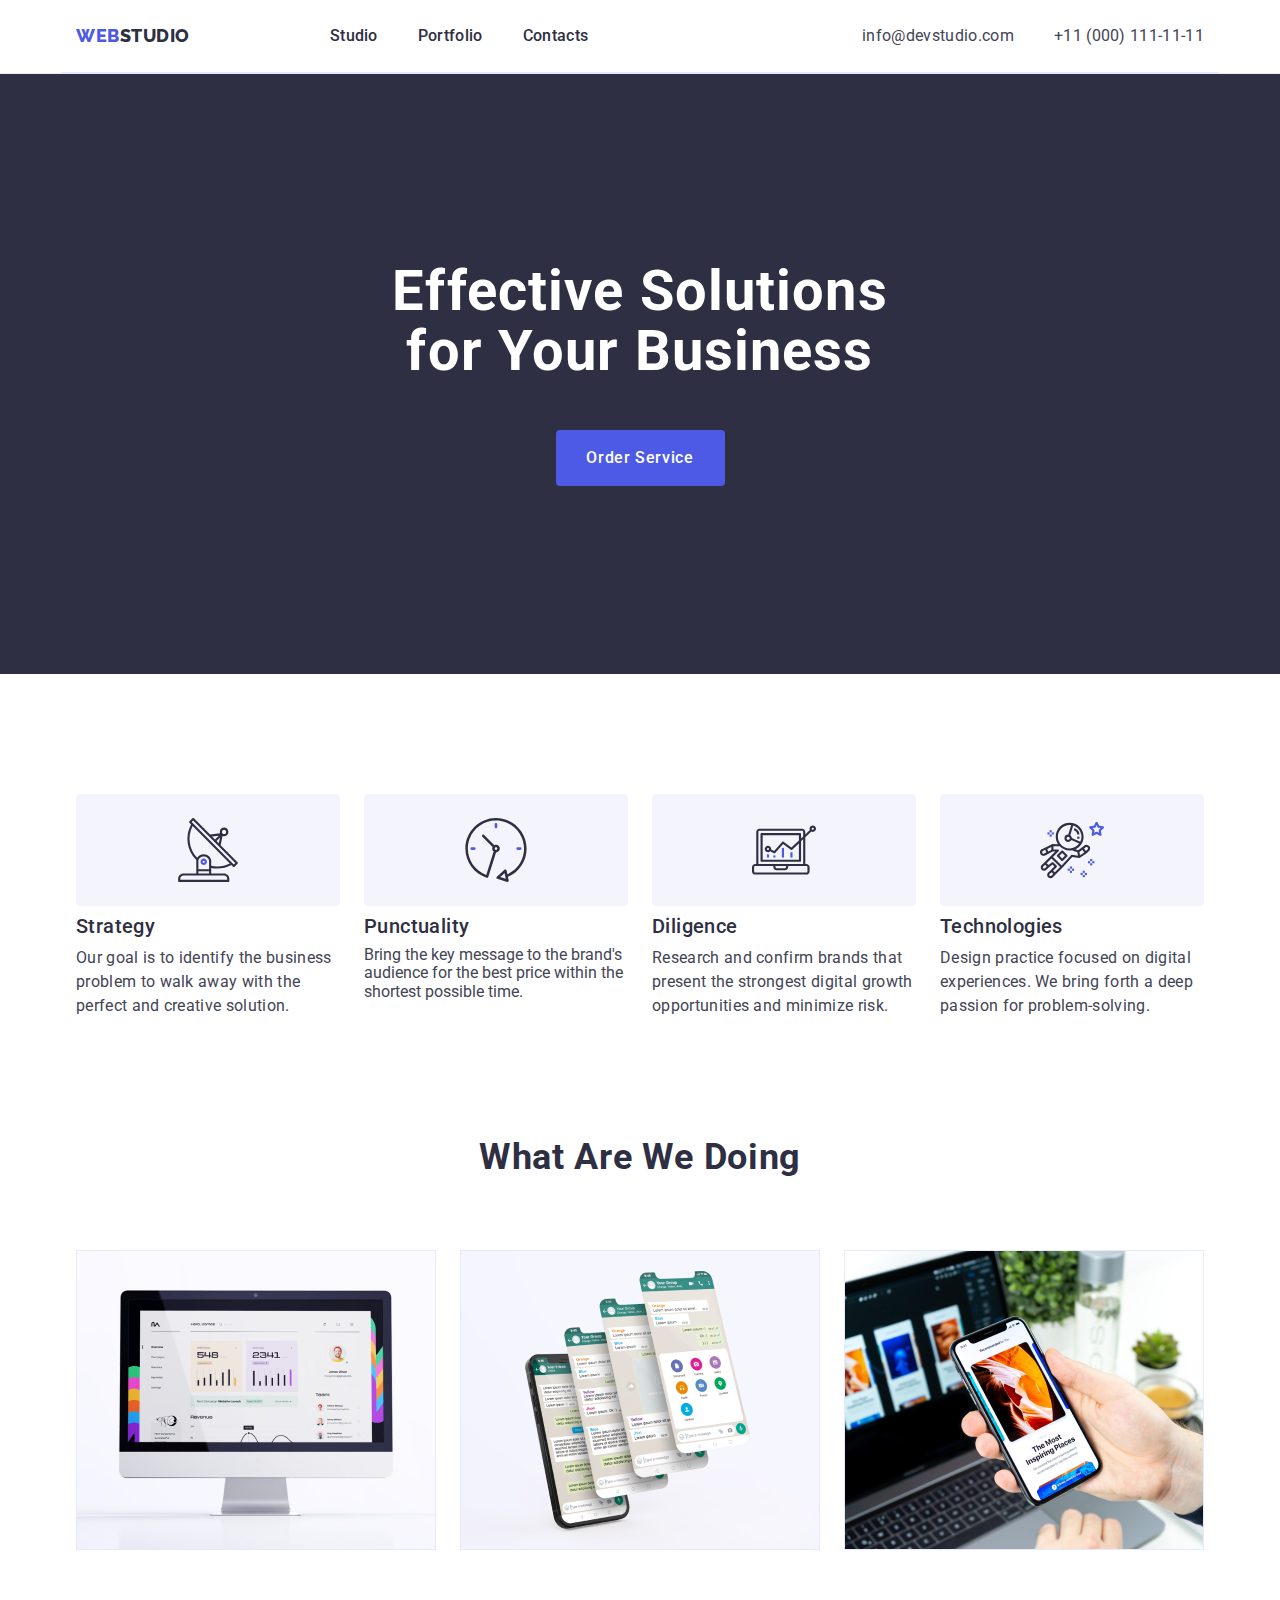
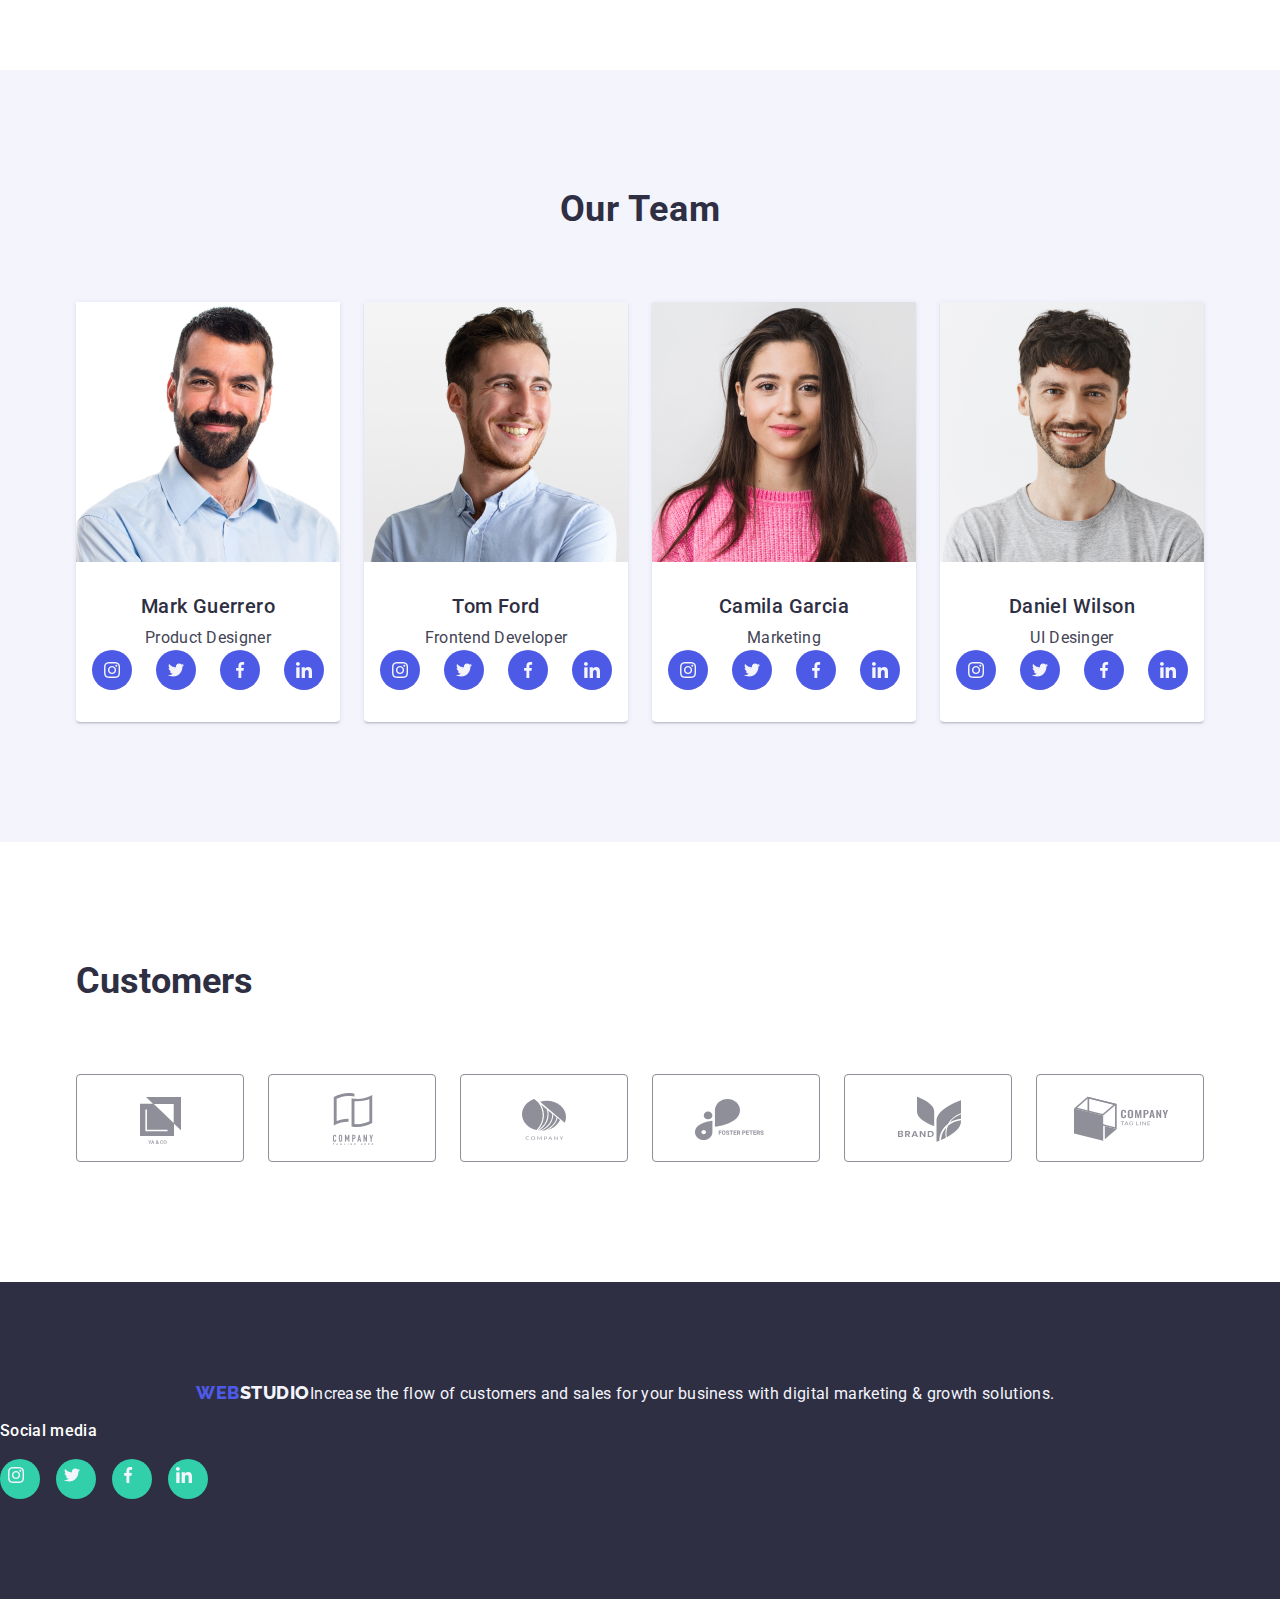
==== index.html @ 1536adfb "Footer Social media links" ====
<!DOCTYPE html>
<html lang="en">
<head>
  <meta charset="UTF-8">
  <meta name="viewport" content="width=device-width, initial-scale=1.0">
  <title>Document</title>
  <link rel="preconnect" href="https://fonts.googleapis.com">
  <link rel="preconnect" href="https://fonts.gstatic.com" crossorigin="">
  <link href="https://fonts.googleapis.com/css2?family=Raleway:wght@800&amp;family=Roboto:wght@400;500;700;900&amp;display=swap" rel="stylesheet">
  <link
  rel="stylesheet"
  href="https://cdnjs.cloudflare.com/ajax/libs/modern-normalize/2.0.0/modern-normalize.min.css"
/>
  <link rel="stylesheet" href="./css/styles.css">
</head>
<body>
  <!-- Page header -->
  <header class="header-class">
    <div class="header-container container">
    <nav class="navliststyle-header">
      <a class="logo-style link" href="./index.html">Web<span class="inside-logo">Studio</span></a>
      <ul class="portfolio-hdr-menu">
        <li>
          <a class="header-link link" href="./index.html">Studio</a>
        </li>
        <li>
          <a class="header-link link" href="./portfolio.html">Portfolio</a>
        </li>
        <li>
          <a class="header-link link" href="">Contacts</a>
        </li>
      </ul>
    </nav>
    <address class="address-style">
      <ul class="address-list">
        <li>
          <a class="contacts-style link" href="mailto:info@devstudio.com">info@devstudio.com</a>
        </li>
        <li>
          <a class="contacts-style link" href="tel:+110001111111">+11 (000) 111-11-11</a>
        </li>
      </ul>
    </address>
  </div> 
</header>
  <!-- Unique page content -->
  <main>
    <!-- Section 1 -->
      <section class="section-one">
        <div class="container">
      <h1 class="section-one-header">Effective Solutions for Your Business</h1><button class="first-section-button" type="button">Order Service</button>
      </div>
    </section>
   
       
    <!-- Section 2 -->
    <section class="section-two">
      <div class="container">
        <h2 class="visually-hidden">Feature</h2>

      <ul class="list">
        <li class="section-two-list">
          <div class="sectiondiv">
            <svg class="svgicon" width="64" height="64">
              <use href="./images/icons.svg#antenna"></use>
            </svg>
          </div>
          <h3 class="section-two-header">Strategy</h3>
          <p class="section-two-paragraph">Our goal is to identify the business problem to walk away with the perfect and creative solution.</p>
        </li>
        <li class="section-two-list">
          <div class="sectiondiv">
            <svg width="64" height="64">
              <use href="./images/icons.svg#clock"/>
            </svg>
          </div>
          <h3 class="section-two-header">Punctuality</h3>
          <p class="section-two-paragraph"></p>Bring the key message to the brand's audience for the best price within the shortest possible time.
        </li>
        <li class="section-two-list">
          <div class="sectiondiv">
            <svg class="svgicon" width="64" height="64">
              <use href="./images/icons.svg#computer"></use>
            </svg>
          </div>
          <h3 class="section-two-header">Diligence</h3>
          <p class="section-two-paragraph">Research and confirm brands that present the strongest digital growth opportunities and minimize risk.</p>
        </li>
        <li class="section-two-list">
          <div class="sectiondiv">
            <svg class="svgicon" width="64" height="64">
              <use href="./images/icons.svg#robot"></use>
            </svg>
          </div>
          <h3 class="section-two-header">Technologies</h3>
          <p class="section-two-paragraph">Design practice focused on digital experiences. We bring forth a deep passion for problem-solving.</p>
        </li>
      </ul>
      </div>
    </section>


    <!-- Section 3 What Are We Doing-->
    <section class="section-three">
      <div class="container">
        <h2 class="section-three-header">What are we doing</h2>
      <ul class="list">
        <li class="section-list"><img src="./images/1.image.jpg" alt="Desktop" width="360"></li>
        <li class="section-list"><img src="./images/2.image.jpg" alt="phones" width="360"></li>
        <li class="section-list"><img src="./images/3.image.jpg" alt="laptopandcellphone" width="360"></li>
      </ul>
      </div>
    </section>
    
    <!-- Section 4 -->
    <section class="section-four">
      <div class="container">
        <h2 class="section-four-header">Our Team</h2>
        <ul class="list">
          <li class="employee-bgcolor">
            <img src="./images/1pic.jpg" alt="team1" width="264">
            <div class="name-and-position">
              <h3 class="fourth-section-employee-name">Mark Guerrero</h3>
              <p class="fourth-section-employee-position">Product Designer</p>
              <ul class="social-media-list list">
                <li class="social-media-item">
                  <a class="social-media-link link" href="https://instagram.com" target="_blank" rel="noopener noreferrer">
                   <svg class="social-media-svg" width="16" height="16">
                    <use href="./images/icons.svg#instagram"></use>
                    </svg>
                  </a>
                </li>

                <li class="social-media-item">
                  <a class="social-media-link link" href="https://twitter.com" target="_blank" rel="noopener noreferrer">
                   <svg class="social-media-svg" width="16" height="16">
                    <use href="./images/icons.svg#twitter"></use>
                    </svg>
                  </a>
                </li>

                <li class="social-media-item">
                  <a class="social-media-link link" href="https://facebook.com" target="_blank" rel="noopener noreferrer">
                   <svg class="social-media-svg" width="16" height="16">
                    <use href="./images/icons.svg#facebook"></use>
                    </svg>
                  </a>
                </li>

                <li class="social-media-item">
                  <a class="social-media-link link" href="https://linkedin.com" target="_blank" rel="noopener noreferrer">
                   <svg class="social-media-svg" width="16" height="16">
                    <use href="./images/icons.svg#linkedin"></use>
                    </svg>
                  </a>
                </li>
              </ul>
            </div>
          </li>
          
          <!-- Tom Ford -->
          <li class="employee-bgcolor">
            <img src="./images/2pic.jpg" alt="team2" width="264">
            <div class="name-and-position">
              <h3 class="fourth-section-employee-name">Tom Ford</h3>
              <p class="fourth-section-employee-position">Frontend Developer</p>
              <ul class="social-media-list list">
                <li class="social-media-item">
                  <a class="social-media-link link" href="https://instagram.com" target="_blank" rel="noopener noreferrer">
                   <svg class="social-media-svg" width="16" height="16">
                    <use href="./images/icons.svg#instagram"></use>
                    </svg>
                  </a>
                </li>

                <li class="social-media-item">
                  <a class="social-media-link link" href="https://twitter.com" target="_blank" rel="noopener noreferrer">
                   <svg class="social-media-svg" width="16" height="16">
                    <use href="./images/icons.svg#twitter"></use>
                    </svg>
                  </a>
                </li>

                <li class="social-media-item">
                  <a class="social-media-link link" href="https://facebook.com" target="_blank" rel="noopener noreferrer">
                   <svg class="social-media-svg" width="16" height="16">
                    <use href="./images/icons.svg#facebook"></use>
                    </svg>
                  </a>
                </li>

                <li class="social-media-item">
                  <a class="social-media-link link" href="https://linkedin.com" target="_blank" rel="noopener noreferrer">
                   <svg class="social-media-svg" width="16" height="16">
                    <use href="./images/icons.svg#linkedin"></use>
                    </svg>
                  </a>
                </li>
              </ul>
            </div>
          </li>
           
           <!--Camila Garcia  -->
          <li class="employee-bgcolor">
            <img src="./images/3pic.jpg" alt="team3" width="264">
            <div class="name-and-position">
              <h3 class="fourth-section-employee-name">Camila Garcia</h3>
              <p class="fourth-section-employee-position">Marketing</p>
              <ul class="social-media-list list">
                <li class="social-media-item">
                  <a class="social-media-link link" href="https://instagram.com" target="_blank" rel="noopener noreferrer">
                   <svg class="social-media-svg" width="16" height="16">
                    <use href="./images/icons.svg#instagram"></use>
                    </svg>
                  </a>
                </li>

                <li class="social-media-item">
                  <a class="social-media-link link" href="https://twitter.com" target="_blank" rel="noopener noreferrer">
                   <svg class="social-media-svg" width="16" height="16">
                    <use href="./images/icons.svg#twitter"></use>
                    </svg>
                  </a>
                </li>

                <li class="social-media-item">
                  <a class="social-media-link link" href="https://facebook.com" target="_blank" rel="noopener noreferrer">
                   <svg class="social-media-svg" width="16" height="16">
                    <use href="./images/icons.svg#facebook"></use>
                    </svg>
                  </a>
                </li>

                <li class="social-media-item">
                  <a class="social-media-link link" href="https://linkedin.com" target="_blank" rel="noopener noreferrer">
                   <svg class="social-media-svg" width="16" height="16">
                    <use href="./images/icons.svg#linkedin"></use>
                    </svg>
                  </a>
                </li>
              </ul>
            </div>
          </li>

          <!-- Daniel Wilson -->
          <li class="employee-bgcolor">
            <img src="./images/4pic.jpg" alt="team3" width="264">
            <div class="name-and-position">
              <h3 class="fourth-section-employee-name">Daniel Wilson</h3>
              <p class="fourth-section-employee-position">UI Desinger</p>
              <ul class="social-media-list list">
                <li class="social-media-item">
                  <a class="social-media-link link" href="https://instagram.com" target="_blank" rel="noopener noreferrer">
                   <svg class="social-media-svg" width="16" height="16">
                    <use href="./images/icons.svg#instagram"></use>
                    </svg>
                  </a>
                </li>

                <li class="social-media-item">
                  <a class="social-media-link link" href="https://twitter.com" target="_blank" rel="noopener noreferrer">
                   <svg class="social-media-svg" width="16" height="16">
                    <use href="./images/icons.svg#twitter"></use>
                    </svg>
                  </a>
                </li>

                <li class="social-media-item">
                  <a class="social-media-link link" href="https://facebook.com" target="_blank" rel="noopener noreferrer">
                   <svg class="social-media-svg" width="16" height="16">
                    <use href="./images/icons.svg#facebook"></use>
                    </svg>
                  </a>
                </li>

                <li class="social-media-item">
                  <a class="social-media-link link" href="https://linkedin.com" target="_blank" rel="noopener noreferrer">
                   <svg class="social-media-svg" width="16" height="16">
                    <use href="./images/icons.svg#linkedin"></use>
                    </svg>
                  </a>
                </li>
              </ul>
            </div>
          </li>
        </ul>
      </div>
    </section>

    <!-- Section 5 -->
    <section class="customersection">
      <div class="container">
        <h2 class="customertitle">Customers</h2>
          <ul class="customerlist list">
            <li class="customer-pic">
              <a class="customers-link" href="">
                <svg width="104" height="56" class="customers-svg">
                  <use href="./images/icons.svg#customer-1">
                  </use>
                </svg>
              </a>
            </li>
            <li class="customer-pic">
              <a class="customers-link" href="">
                <svg width="104" height="56" class="customers-svg">
                  <use href="./images/icons.svg#customer-2">
                  </use>
                </svg>
              </a>
            </li>
            <li class="customer-pic">
              <a class="customers-link" href="">
                <svg width="104" height="56" class="customers-svg">
                  <use href="./images/icons.svg#customer-3">
                  </use>
                </svg>
              </a>
            </li>
            <li class="customer-pic">
              <a class="customers-link" href="">
                <svg width="104" height="56" class="customers-svg">
                  <use href="./images/icons.svg#customer-4">
                  </use>
                </svg>
              </a>
            </li>
            <li class="customer-pic">
              <a class="customers-link" href="">
                <svg width="104" height="56" class="customers-svg">
                  <use href="./images/icons.svg#customer-5">
                  </use>
                </svg>
              </a>
            </li>
            <li class="customer-pic">
              <a class="customers-link" href="">
                <svg width="104" height="56" class="customers-svg">
                  <use href="./images/icons.svg#customer-6">
                  </use>
                </svg>
              </a>
            </li>
          </ul>
      </div>
    </section>
  </main>

  <!-- Footer -->
  <footer class="footerstyle link">
    <div class="footerdiv container">
      <div class="wrap-logo">

      </div>
      <a class="footerlogo link" href="./index.html">Web<span class="footerinside-logo">Studio</span></a>
      <p class="footer-paragraph">Increase the flow of customers and sales for your business with digital marketing & growth solutions.</p>
    </div>
    <div>
        <p class="footer-socials-text">Social media</p>
          <ul class="footer-list">
            <li class="footer-socials-item">
              <a href="#" class="footer-socials-link">
                <svg class="footer-socials-svg" width="24" height="24">
                  <use href="./images/icons.svg#instagram"></use>
                </svg>
              </a>
            </li>

            <li class="footer-socials-item">
              <a href="#" class="footer-socials-link">
                <svg class="footer-socials-svg" width="24" height="24">
                  <use href="./images/icons.svg#twitter"></use>
                </svg>
              </a>
            </li>

            <li class="footer-socials-item">
              <a href="#" class="footer-socials-link">
                <svg class="footer-socials-svg" width="24" height="24">
                  <use href="./images/icons.svg#facebook"></use>
                </svg>
              </a>
            </li>

            <li class="footer-socials-item">
              <a href="#" class="footer-socials-link">
                <svg class="footer-socials-svg" width="24" height="24">
                  <use href="./images/icons.svg#linkedin"></use>
                </svg>
              </a>
            </li>
          </ul>
    </div>
  </footer>
</body>
</html>
---- css/styles.css ----
/* CSS Variables */
:root{
    --iris: #4D5AE5;
    --ocean: #404BBF;
    --navy-blue: #2E2F42;
    --green: #31D0AA;
    --slate: #434455;
    --light-slate: #8E8F99;
    --cornflower: #E7E9FC;
    --cloud: #F4F4FD;
    --grey: #2E2F42;
    --white: #ffffff;
    --dairy: #fcfcfc;

}

/* Always present in CSS */
*{
    box-sizing: border-box;
    margin: 0;
    padding: 0;
}

li{
    list-style: none;
}

body{
    font-family: "Roboto", sans-serif;
    color: #434455; 
    background-color: var(--white);
} 

img {
    display: block;
    max-width: 100%;
    height: auto;
  }

/* Header */
.header-link{
    font-weight: 500;
    font-size: 16px;
    line-height: 1.5;
    letter-spacing: 0.02em;
    color: var(--grey);
    padding: 24px 0;

}

.navliststyle-header{
    display: flex;
    align-items: center;
    gap: 40px;
}

/* .nav-main{
    align-items: center value;
} */
.header-link:hover {color: #404bbf;}
.header-link:focus {color: #404bbf;}

.logo-style{
    font-family: "Raleway", sans-serif;
    font-weight: 800;
    font-size: 18px;
    line-height: 1.17;
    letter-spacing: 0.03em;
    text-transform: uppercase;
    color: #4d5ae5;
    margin-right: 76px;
}
    .inside-logo{
        color: var(--navy-blue);
        }

.link{
    text-decoration: none;
}

.address-style{
    font-style: normal ;
    line-height: 1.5;
    letter-spacing: 0.02em;
    display: flex;
    align-items: center;

}

.contacts-style{
    color: #434455;
}

.contacts-style:hover {color: #404bbf;}
.contacts-style:focus {color: #404bbf;}
.contacts-style:active {color: #404bbf}

/* Header */
.header-class{
    border-bottom:  1px solid #e7e9fc;
    box-shadow: 0px 2px 1px rgba(46, 47, 66, 0.08), 0px 1px 1px rgba(46, 47, 66, 0.16), 0px 1px 6px rgba(46, 47, 66, 0.08);
      
}

.header-container{
    display: flex;
    width: 1158px;
    margin: 0 auto;
    padding: 0 15px;
    justify-content: space-between;
    border-bottom: 1px solid #e7e9fc;

}
/* Section 1 */
.section-one {
    background-color: #2e2f42;
    padding: 188px 0;
    margin: 0 auto;
    background-image: linear-gradient(rgba(46, 47, 66, 0.7), rgba(46, 47, 66, 0.7)), url(../images/img-name.jpeg);
    max-width: 1440px;
    background-repeat: no-repeat;
    background-position: center;
    background-size: cover;
}

.section-one-header {
    font-size: 56px;
    line-height: 1.07;
    text-align: center;
    letter-spacing: 0.02em;
    color: #ffffff;
    max-width: 496px;
    margin: 0 auto;
    margin-bottom: 48px;

}

.first-section-button {
    background-color: #4D5AE5;
    font-family: "Roboto", sans-serif;
    font-weight: 500;
    font-size: 16px;
    line-height: 1.5;
    letter-spacing: 0.04em;
    color: #ffffff;
    cursor: pointer;
    display: block;
    min-width: 169px;
    height: 56px;
    border: none;
    border-radius: 4px;
    display: block center;
    margin: 0 auto;
 
}

.first-section-button:hover, 
.first-section-button:focus {background-color: #404BBF;
}

/* Section 2 */
.section-two-header { 
    font-weight: 500;
    font-size: 20px;
    line-height: 1.2;
    letter-spacing: 0.02em;
    color: var(--grey);
    margin-bottom: 8px;
    }

.section-two-list{
     flex: 0 0 calc((100% - 3 * 24px) / 4);
     
}    

.section-two{
    padding: 120px 0;
    }

.section-two-paragraph{
    line-height: 1.5;
    letter-spacing: 0.02em;
}

.list{
    display: flex;
    gap: 24px;
    margin: 0;
    padding: 0;
    

}

/* Section 3 */
.section-three-header, .section-four-header{
    font-size: 36px;
    line-height: 1.11;
    text-align: center;
    letter-spacing: 0.02em;
    text-transform: capitalize;
    color: var(--grey);
    margin-bottom: 72px;

}

.section-three{
    padding-bottom: 120px;
}

.section-list{
    display: flex;
    justify-content: space-between;
    gap: 24px;
    width calc((100% - 3 * 16px) / 3);
}

/* Section 4 */
.section-four{
    background-color: #F4F4FD;
    padding: 120px 0;
}

.fourth-section-employee-position{
    font-size: 16px;
    line-height: 1.5;
    letter-spacing: 0.02em;
}

.employee-bgcolor{
    background-color: #FFFFFF;
    border-radius: 0px 0px 4px 4px;
    flex-basis: calc((100% - 3 * 24px) / 4);
    box-shadow: 0px 1px 6px rgba(46, 47, 66, 0.08), 0px 1px 1px rgba(46, 47, 66, 0.16), 0px 2px 1px rgba(46, 47, 66, 0.08);

}

.fourth-section-employee-name{
    font-weight: 500;
    font-size: 20px;
    line-height: 1.2;
    letter-spacing: 0.02em;
    color: var(--grey);
    text-align: center;
    margin-bottom: 8px;
}

.name-and-position{
    padding: 32px 0;
}

.fourth-section-employee-position{
    text-align: center;
}

.social-media-list{
    display: flex;
    justify-content: center;
    gap: 24px;

}

.social-media-item{
    width: 40px;
    height: 40px;

}

.social-media-link {
    width: 100%;
    height: 100%;
    background-color: var(--iris);
    border-radius: 50%;
    display: flex;
    align-items: center;
    justify-content: center;
}

.social-media-link:hover, .social-media-link:focus {
    background: var(--ocean);
}

.social-media-svg{
    fill: var(--cloud);
}

/* Section 5 */

.customersection{
    padding-top: 120px;
    padding-bottom: 120px;

}

/* Footer */
.footerstyle{
    background-color: var(--grey);
    padding: 100px 0;
}

.footerdiv{
    display: flex;
}
.wrap-logo{
    margin-right: 120px;
}

.footer-socials-text{
    font-weight: 500;
    font-size: 16px;
    line-height: 1.5;
    letter-spacing: 0.02em;
    color: var(--white) ;
    margin-bottom: 16px;

}

.footerlogo{
    font-family: "Raleway", sans-serif;
    font-weight: 800;
    font-size: 18px;
    line-height: 1.17;
    letter-spacing: 0.03em;
    text-transform: uppercase;
    color: var(--iris);
    margin-bottom: 16px;
    display: inline-block;
}

.footer-list{
    display: flex;
    gap: 16px;
}

.footer-socials-item{
    width: 40px;
    height: 40px;
}

.footer-socials-link{  
    width: 100%;
    height: 100%;
    background-color: var(--iris);
    border-radius: 50%;
    display: flex;
    align-items: center;
    justify-content: center;
}

.footer-socials-link:hover, .footer-socials-link {
    background-color: #31d0aa ;
}

.footer-socials-svg{
    fill: var(--cloud);
}

.footerinside-logo{
    color: #f4f4fd;
}

.footer-paragraph{
    line-height: 1.5;
    color: var(--cloud);
    letter-spacing: 0.02em;

}


/* Portfolio */
.navlogo{
    font-family: "Raleway", sans-serif;
    font-weight: 800;
    font-size: 18px;
    line-height: 1.17;
    letter-spacing: 0.03em;
    text-transform: uppercase;
    color: var(--iris);
    text-decoration: none;
    margin-right: 76px;

}
.portfolio-logo{
    color: var(--grey);
}

.portfolio-header-menu{
    gap: 40px;
    padding: 24px 0;
}

.portfolio-filter-button{
    font-family: "Roboto", sans-serif;
    font-weight: 500;
    font-size: 16px;
    line-height: 1.5;
    letter-spacing: 0.04em;
    color: var( --iris);
    background-color: var(--cloud);
    cursor: pointer;
}

.portfolio-list{
    justify-content: center;
    margin-bottom: 72px;
    display: flex;
    gap: 24px;
}

.portfolio-hdr-menu{
	display: flex;
	padding: 24px;
    gap: 40px;

}



.address-list{
	display: flex;
    gap: 40px;
}


.portfolio-filter-button{
    padding: 12px 24px 12px;
    border-radius: 4px;
    border: 1px solid #e7e9fc;
    }

.portfolio-filter-button:hover, .portfolio-filter-button:focus {
    color: #FFFFFF;
    background-color: #404BBF;
    border: 1px solid transparent;
    box-shadow: 0px 3px 1px rgba(0, 0, 0, 0.1), 0px 2px 1px rgba(0, 0, 0, 0.08), 0px 2px 2px rgba(0, 0, 0, 0.12);

}

/* Portfolio Header */

.portfolio-header{
    border-bottom: 1px solid #e7e9fc;
    display: flex;
    align-items: center;
}


.container{
    width: 1158px;
    margin: 0 auto;
    padding: 0 15px;
}

.customertitle{
    font-size: 36px;
    line-height: 1.11;
    color: var(--grey);
    margin-bottom: 72px;
}

.customers-link{
    width: 100%;
    height: 100%;
    border: 1px solid #8e8f99;
    border-radius: 4px;
    display: flex;
    align-items: center;
    justify-content: center;
    color: #8e8f99;

}

.customers-link:hover, .customers-link:focus{
    border-color: var(--ocean);
    color: var(--ocean);
}


.customer-pic{
    width: calc((100% - 120px) / 6);
    height: 88px;
}

.customers-svg{
    width: 104;
    height: 56;
    fill: currentColor;
}

.sectiondiv{
    display: flex;
    align-items: center;
    justify-content: center;
    height: 112px;
    background-color: var(--cloud) ;
    border-radius: 4px;
    margin-bottom: 8px;
}

.navliststyle{
    display: flex;
    align-items: center;
   
}

/* Portfolio Main */

.portfolio-main-section { 
    padding-top: 96px;
    padding-bottom: 120px;
}

/*  Portfolio Footer */
.portfolio-footer{
    background-color: var(--navy-blue);
}

.portfolio-footer-logo{
    font-family: "Raleway", sans-serif;
    font-weight: 800;
    font-size: 18px;
    line-height: 1.17;
    letter-spacing: 0.03em;
    text-transform: uppercase;
    color: var(--iris);
}
.divwrap{
    display: flex;
    align-items: baseline;
}
.wrap-content{
    display: flex;
    align-items: flex-start;
}

.portfolio-footerinside-logo{
    color: #f4f4fd;
}

/* Portfolio Images */
.default-list {
    list-style: none;
}

/* Styling the list items */
.portfolio-list-item {
    flex-basis: calc((100% - 48px) / 3);
    
}

.portfolio-list-images{
    list-style-type: none;
    display: flex;
    justify-content: space-between;
    flex-wrap: wrap;
    column-gap: 24px;
    row-gap: 48px;
}

/* Styling the default link class */
.portfolio-filter-link {
    text-decoration: none;
    display: block;
}

.portfolio-filter-link:hover, .portfolio-filter-link:focus{
        box-shadow: 0px 1px 6px rgba(46, 47, 66, 0.08), 0px 1px 1px rgba(46, 47, 66, 0.16), 0px 2px 1px rgba(46, 47, 66, 0.08);

}

/* Styling the custom header class */
.custom-header {
    font-weight: 500;
    font-size: 20px;
    line-height: 1.2;
    letter-spacing: 0.02em;
    color: var(--navy-blue);
}

.portfolio-main-d {
    padding: 32px 16px;
    border: 1px solid #e7e9fc;
    border-top: none;
    margin-bottom: 8px;

}

.portfolio-custom-header{
    margin-bottom: 8px;
    font-weight: 500;
    font-size: 20px;
    line-height: 1.2;
    letter-spacing: 0.02em;
    color: var(--navy-blue);
}

/* Styling the custom paragraph class */
.custom-paragraph {
    font-size: 16px;
    line-height: 1.5;
    letter-spacing: 0.02em;
    color: var(--slate);
}

.visually-hidden {
  position: absolute;
  width: 1px;
  height: 1px;
  margin: -1px;
  border: 0;
  padding: 0;
  
  white-space: nowrap;
  clip-path: inset(100%);
  clip: rect(0 0 0 0);
  overflow: hidden;
}
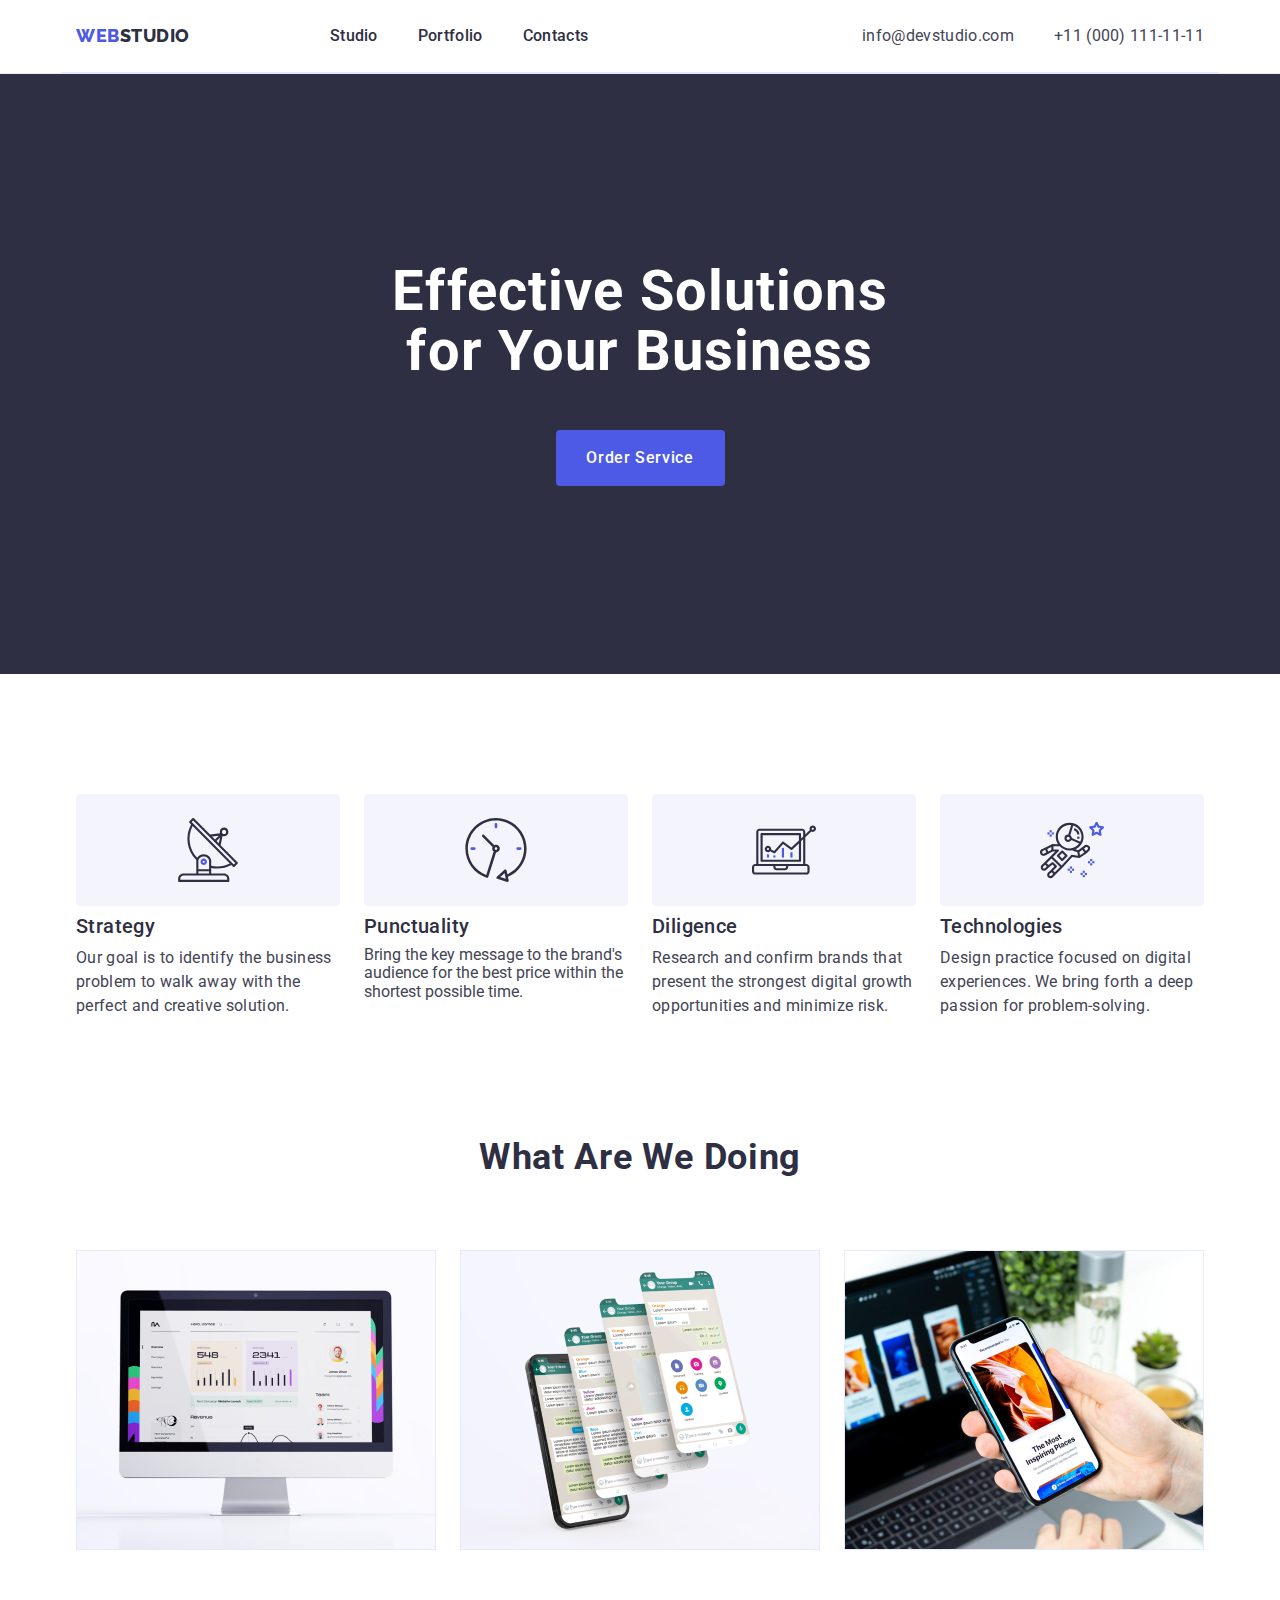
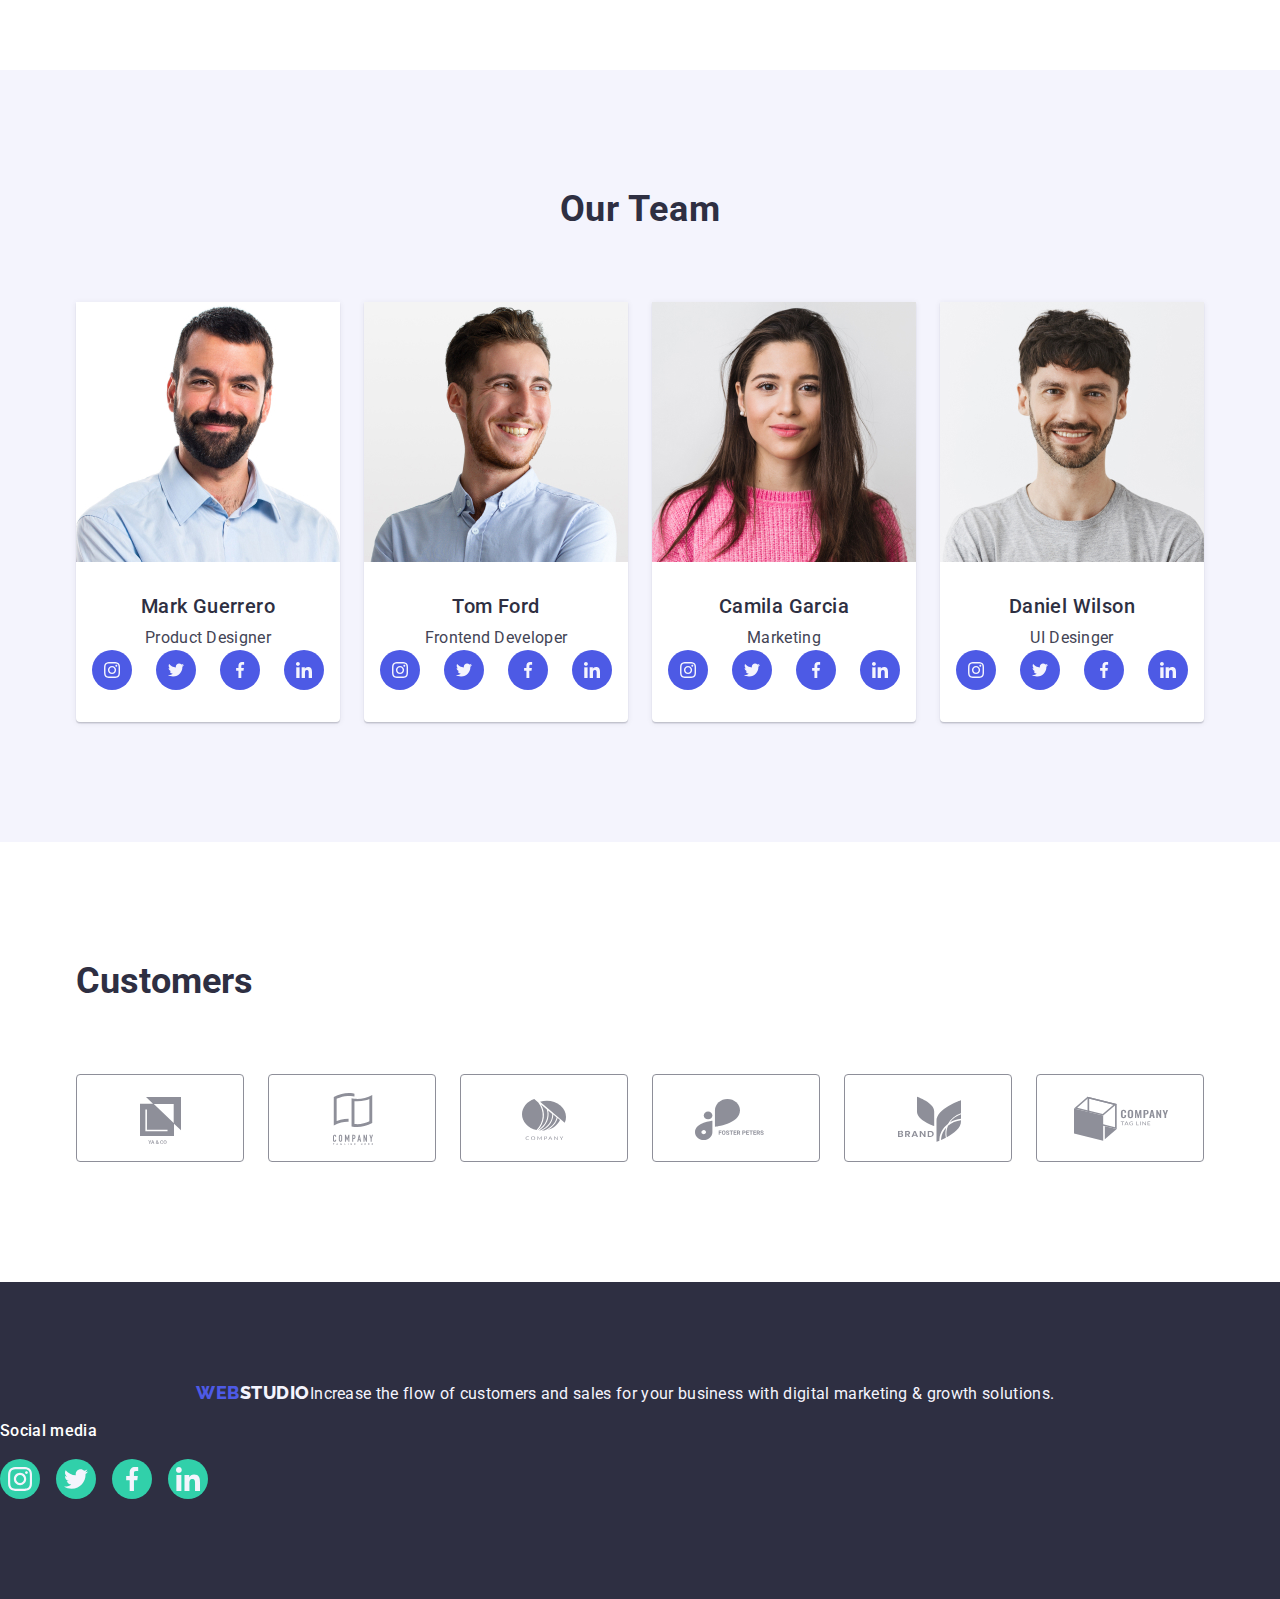
==== commit 4dbb6a3e: "Customers socmed icons" ====
--- a/index.html
+++ b/index.html
@@ -360,7 +360,7 @@
             <li class="footer-socials-item">
               <a href="#" class="footer-socials-link">
                 <svg class="footer-socials-svg" width="24" height="24">
-                  <use href="./images/icons.svg#instagram"></use>
+                  <use href="./images/icons.svg#instagram2"></use>
                 </svg>
               </a>
             </li>
@@ -368,7 +368,7 @@
             <li class="footer-socials-item">
               <a href="#" class="footer-socials-link">
                 <svg class="footer-socials-svg" width="24" height="24">
-                  <use href="./images/icons.svg#twitter"></use>
+                  <use href="./images/icons.svg#twitter2"></use>
                 </svg>
               </a>
             </li>
@@ -376,7 +376,7 @@
             <li class="footer-socials-item">
               <a href="#" class="footer-socials-link">
                 <svg class="footer-socials-svg" width="24" height="24">
-                  <use href="./images/icons.svg#facebook"></use>
+                  <use href="./images/icons.svg#facebook2"></use>
                 </svg>
               </a>
             </li>
@@ -384,7 +384,7 @@
             <li class="footer-socials-item">
               <a href="#" class="footer-socials-link">
                 <svg class="footer-socials-svg" width="24" height="24">
-                  <use href="./images/icons.svg#linkedin"></use>
+                  <use href="./images/icons.svg#linkedin2"></use>
                 </svg>
               </a>
             </li>
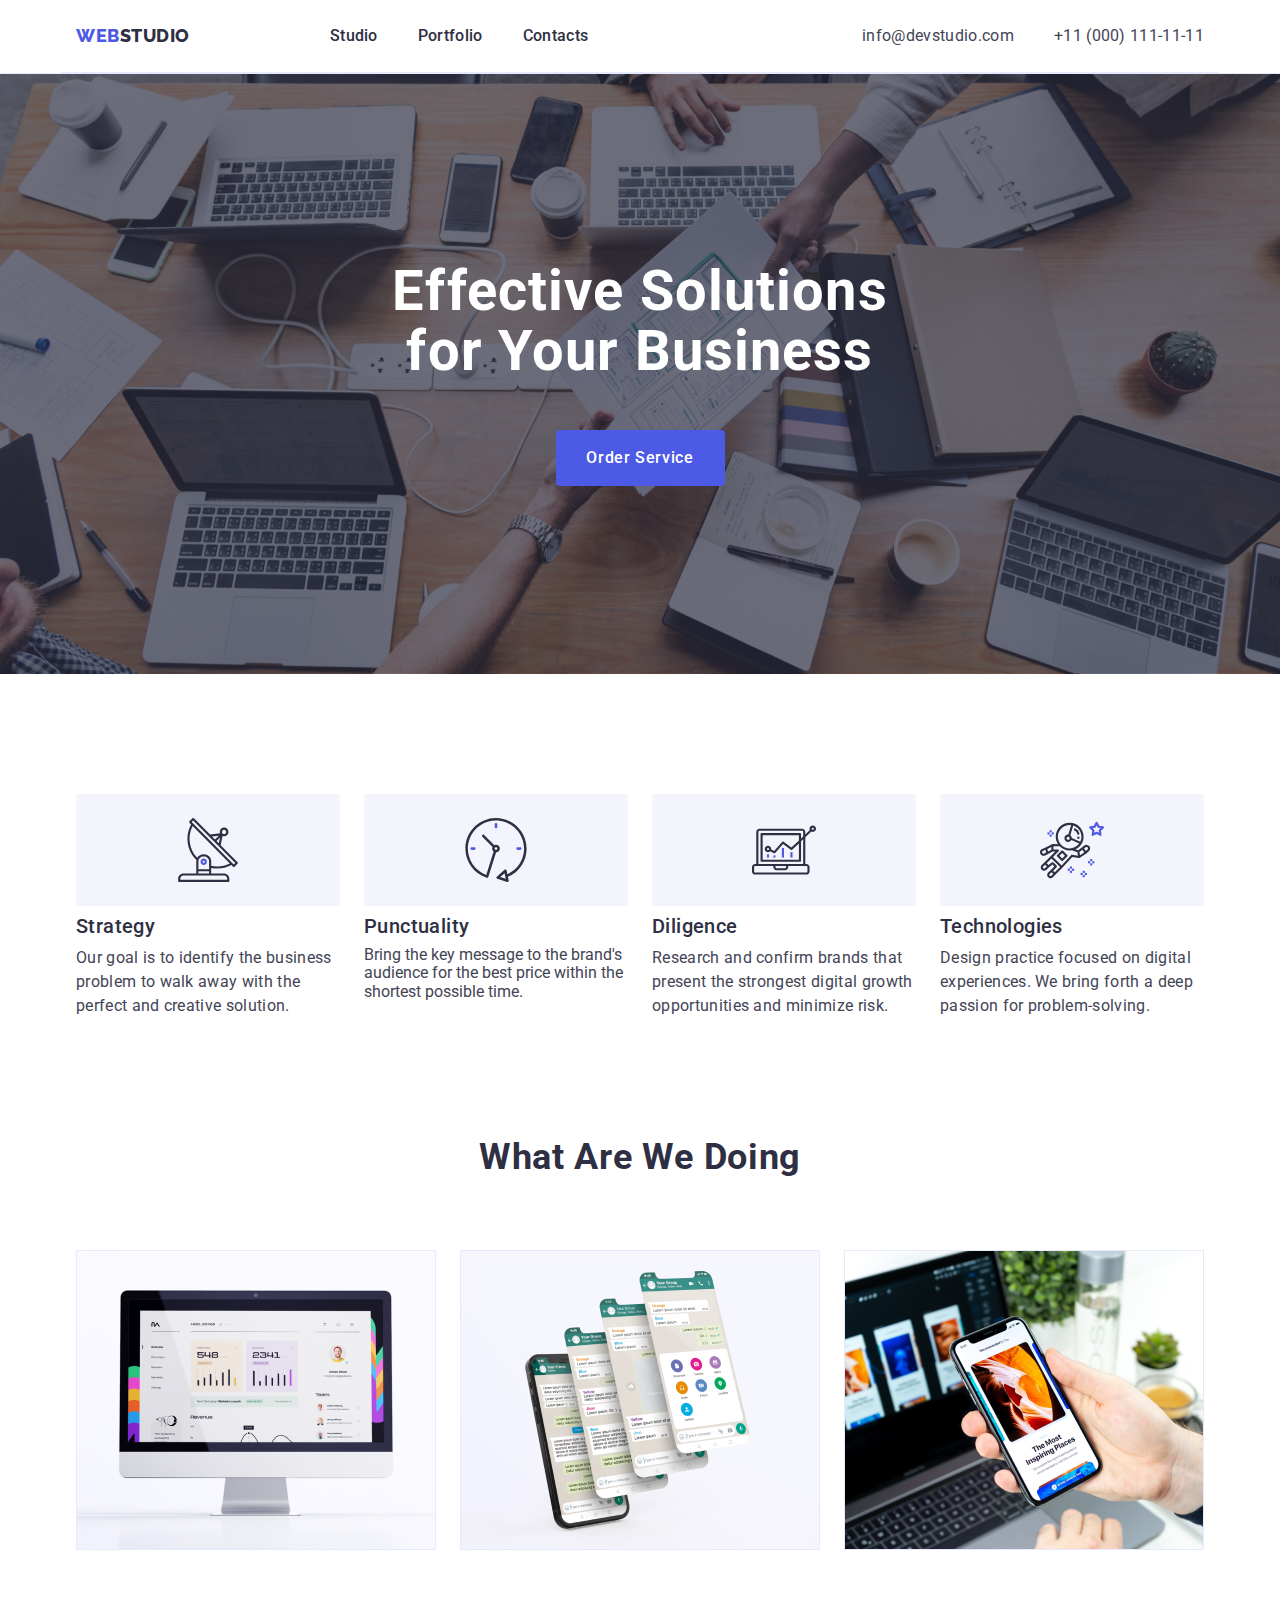
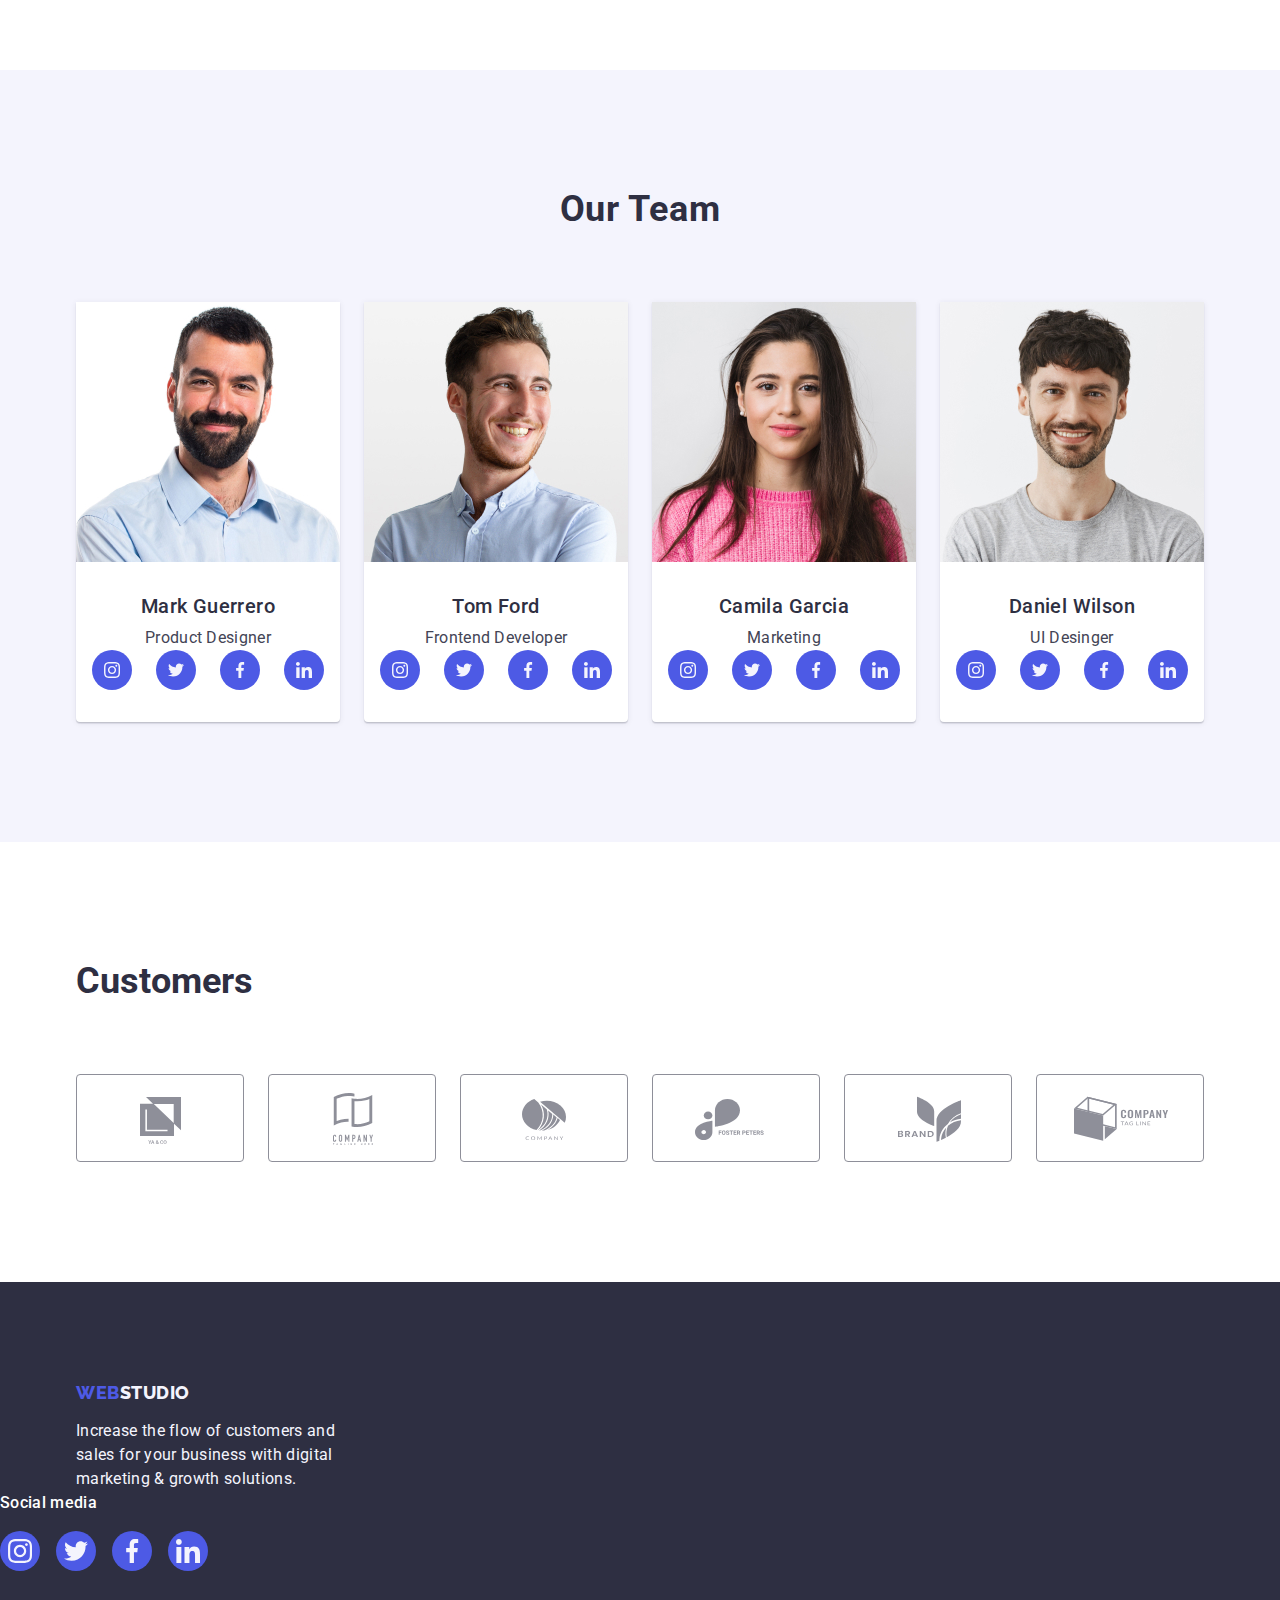
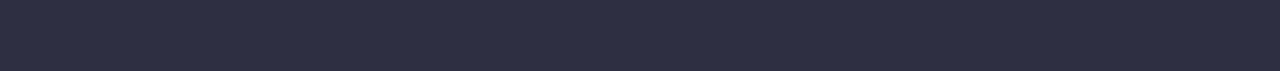
==== commit 53900ee9: "Footer for index and portfolio" ====
--- a/index.html
+++ b/index.html
@@ -349,7 +349,6 @@
   <footer class="footerstyle link">
     <div class="footerdiv container">
       <div class="wrap-logo">
-
       </div>
       <a class="footerlogo link" href="./index.html">Web<span class="footerinside-logo">Studio</span></a>
       <p class="footer-paragraph">Increase the flow of customers and sales for your business with digital marketing & growth solutions.</p>
--- a/css/styles.css
+++ b/css/styles.css
@@ -116,7 +116,7 @@
     background-color: #2e2f42;
     padding: 188px 0;
     margin: 0 auto;
-    background-image: linear-gradient(rgba(46, 47, 66, 0.7), rgba(46, 47, 66, 0.7)), url(../images/img-name.jpeg);
+    background-image: linear-gradient(rgba(46, 47, 66, 0.7), rgba(46, 47, 66, 0.7)), url(../images/people-office.jpg);
     max-width: 1440px;
     background-repeat: no-repeat;
     background-position: center;
@@ -297,11 +297,14 @@
     padding: 100px 0;
 }
 
-.footerdiv{
-    display: flex;
-}
-.wrap-logo{
+.footer-content-wrap{
+    display: flex;
+    align-items: baseline;
+}
+
+.logo-paragraph{
     margin-right: 120px;
+    gap: 120px;
 }
 
 .footer-socials-text{
@@ -339,15 +342,15 @@
 .footer-socials-link{  
     width: 100%;
     height: 100%;
-    background-color: var(--iris);
+    background-color: #4d5ae5;
     border-radius: 50%;
     display: flex;
     align-items: center;
     justify-content: center;
 }
 
-.footer-socials-link:hover, .footer-socials-link {
-    background-color: #31d0aa ;
+.footer-socials-link:hover, .footer-socials-link:focus {
+    background-color: Var(--green) ;
 }
 
 .footer-socials-svg{
@@ -362,6 +365,7 @@
     line-height: 1.5;
     color: var(--cloud);
     letter-spacing: 0.02em;
+    width: 264px;
 
 }
 
@@ -523,14 +527,7 @@
     text-transform: uppercase;
     color: var(--iris);
 }
-.divwrap{
-    display: flex;
-    align-items: baseline;
-}
-.wrap-content{
-    display: flex;
-    align-items: flex-start;
-}
+
 
 .portfolio-footerinside-logo{
     color: #f4f4fd;
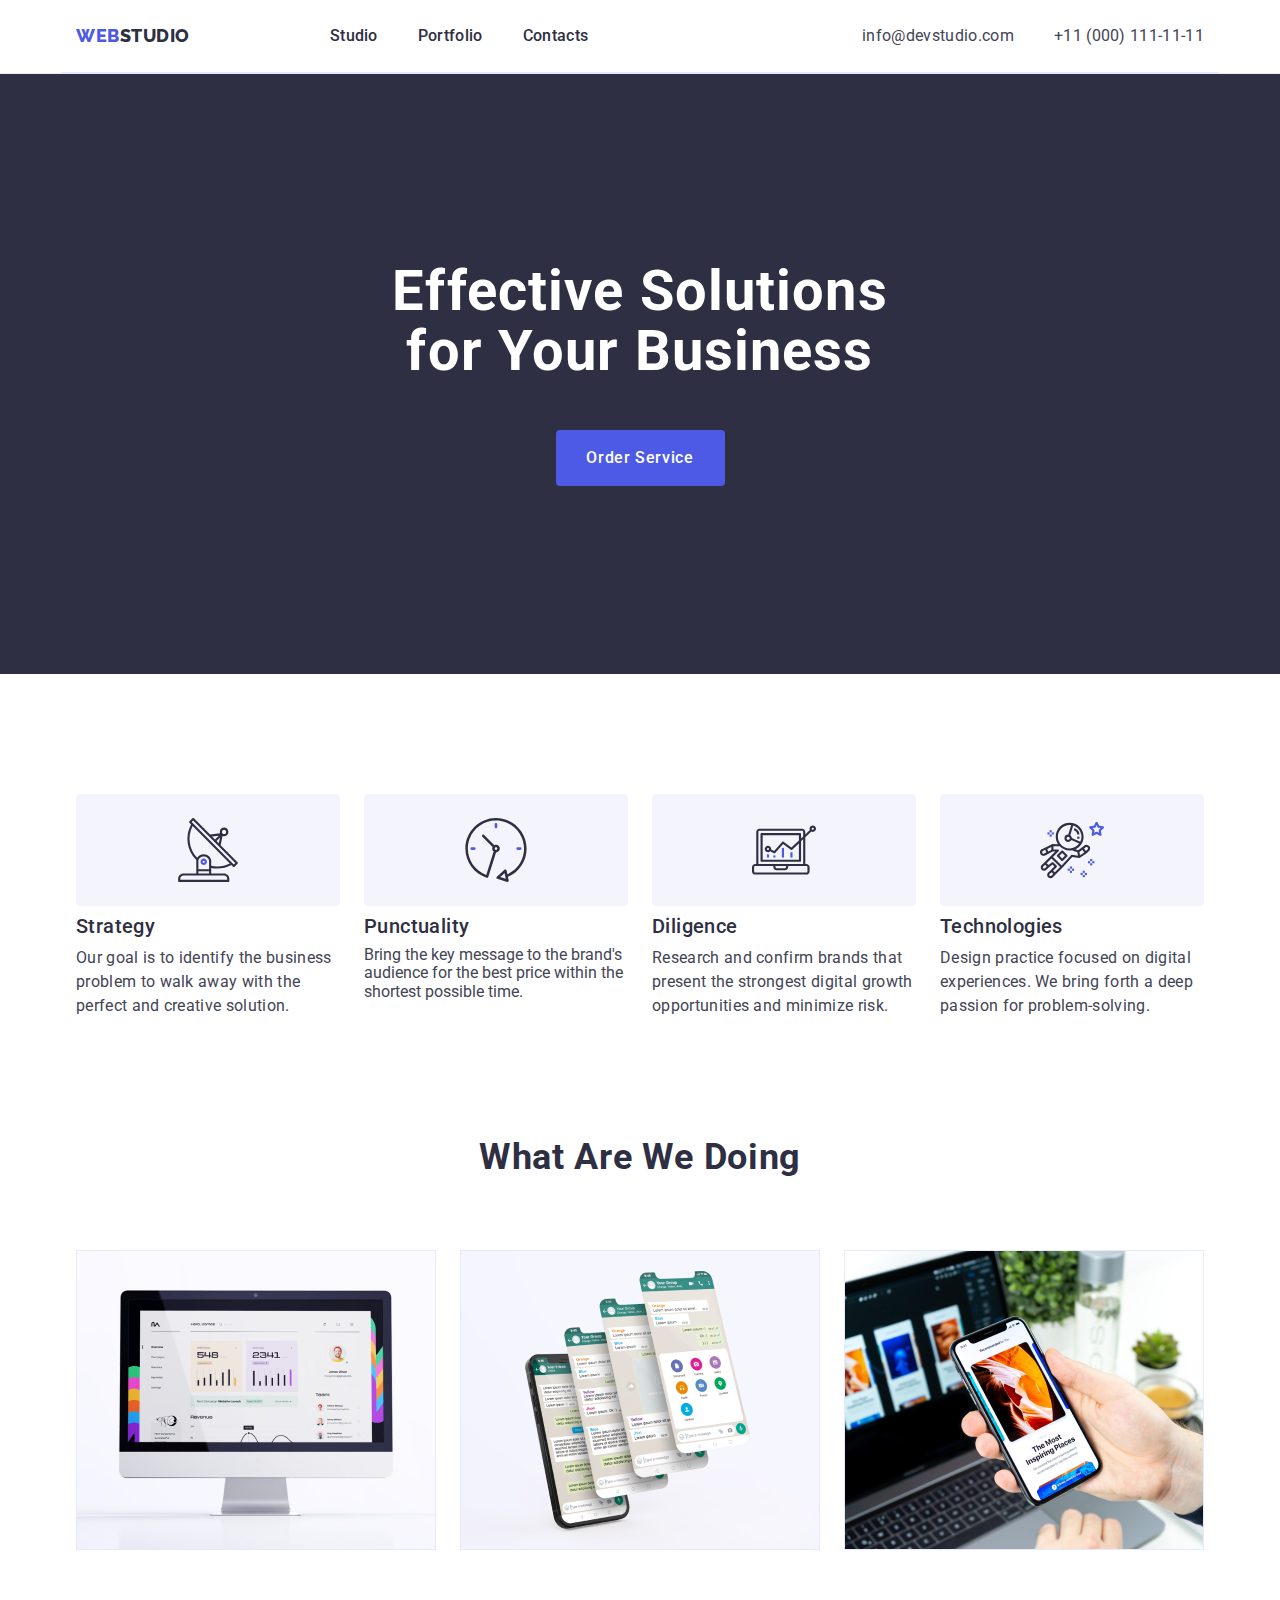
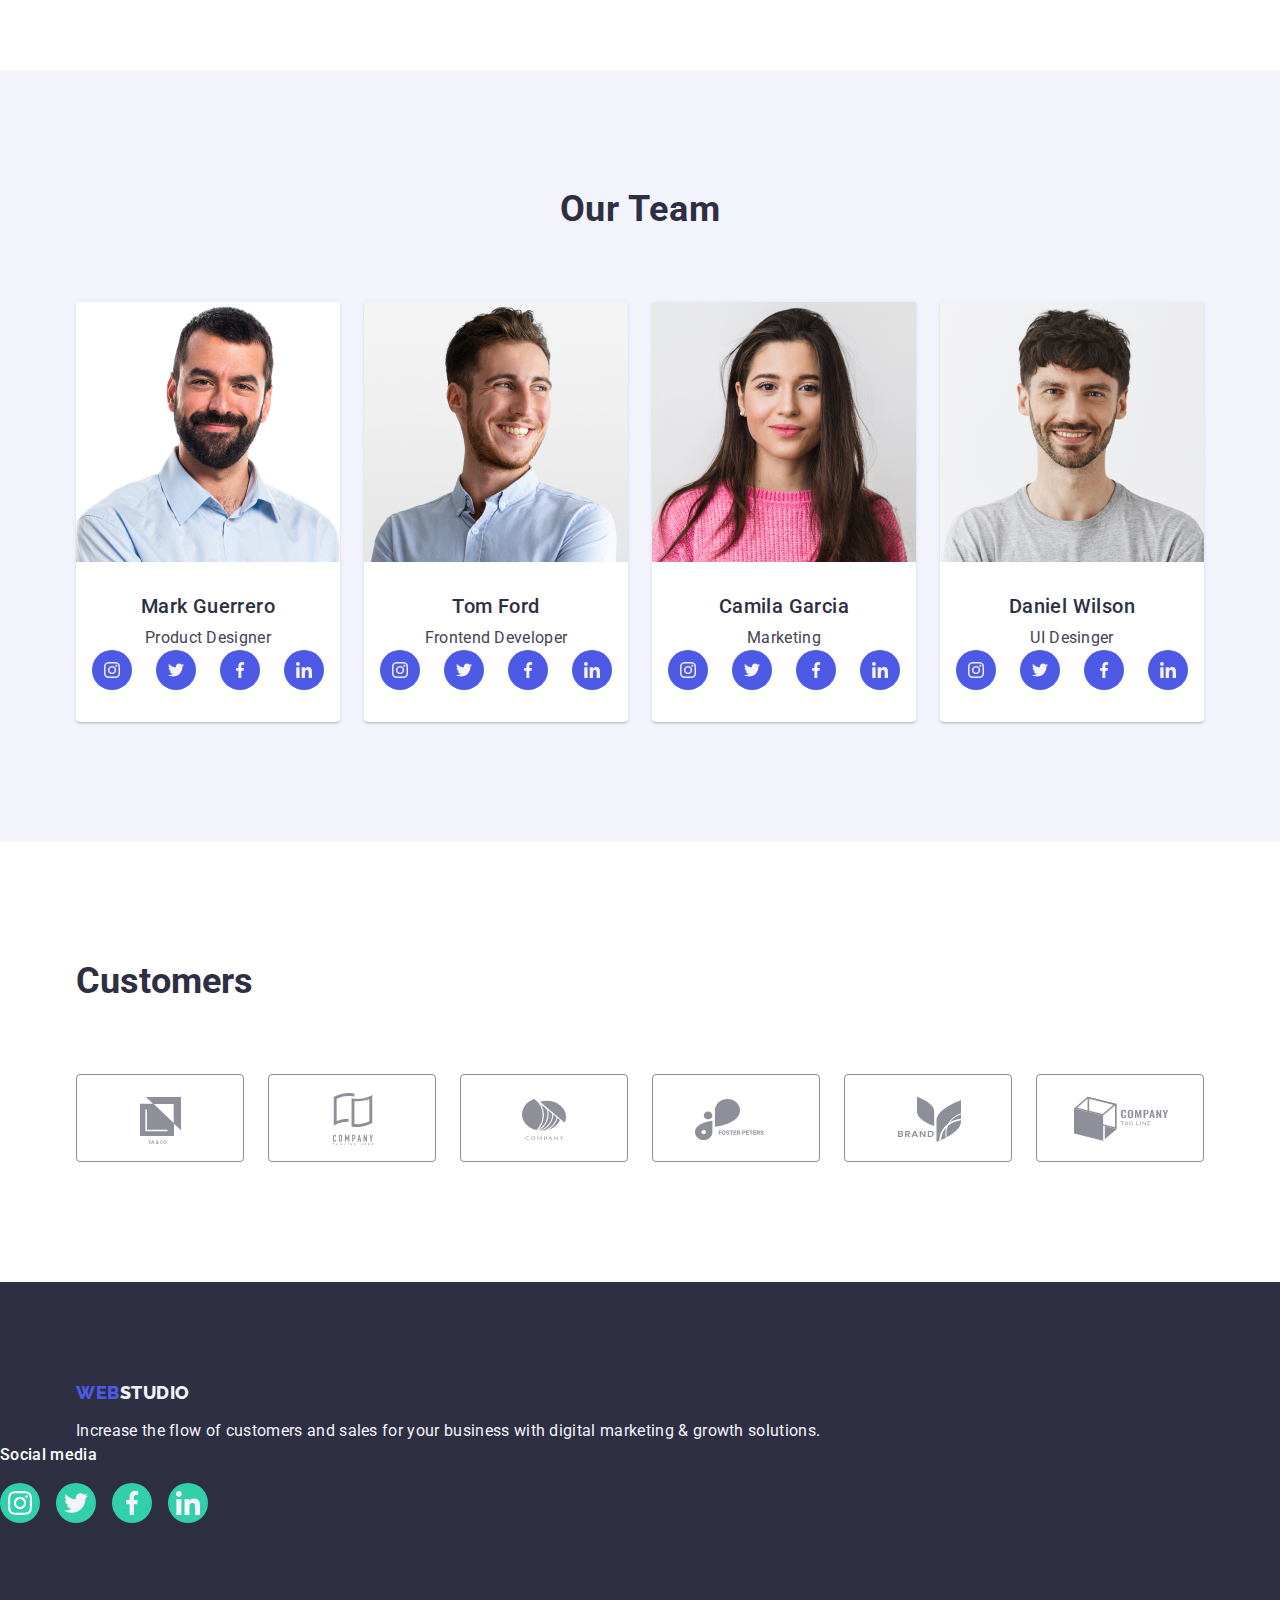
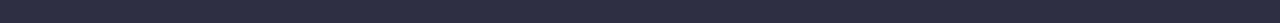
==== commit fe9b1eda: "Revert "Footer for index and portfolio"" ====
--- a/index.html
+++ b/index.html
@@ -349,6 +349,7 @@
   <footer class="footerstyle link">
     <div class="footerdiv container">
       <div class="wrap-logo">
+
       </div>
       <a class="footerlogo link" href="./index.html">Web<span class="footerinside-logo">Studio</span></a>
       <p class="footer-paragraph">Increase the flow of customers and sales for your business with digital marketing & growth solutions.</p>
--- a/css/styles.css
+++ b/css/styles.css
@@ -116,7 +116,7 @@
     background-color: #2e2f42;
     padding: 188px 0;
     margin: 0 auto;
-    background-image: linear-gradient(rgba(46, 47, 66, 0.7), rgba(46, 47, 66, 0.7)), url(../images/people-office.jpg);
+    background-image: linear-gradient(rgba(46, 47, 66, 0.7), rgba(46, 47, 66, 0.7)), url(../images/people-office.jpeg);
     max-width: 1440px;
     background-repeat: no-repeat;
     background-position: center;
@@ -342,14 +342,14 @@
 .footer-socials-link{  
     width: 100%;
     height: 100%;
-    background-color: #4d5ae5;
+    background-color: var(--iris);
     border-radius: 50%;
     display: flex;
     align-items: center;
     justify-content: center;
 }
 
-.footer-socials-link:hover, .footer-socials-link:focus {
+.footer-socials-link:hover, .footer-socials-link {
     background-color: Var(--green) ;
 }
 
@@ -365,7 +365,6 @@
     line-height: 1.5;
     color: var(--cloud);
     letter-spacing: 0.02em;
-    width: 264px;
 
 }
 
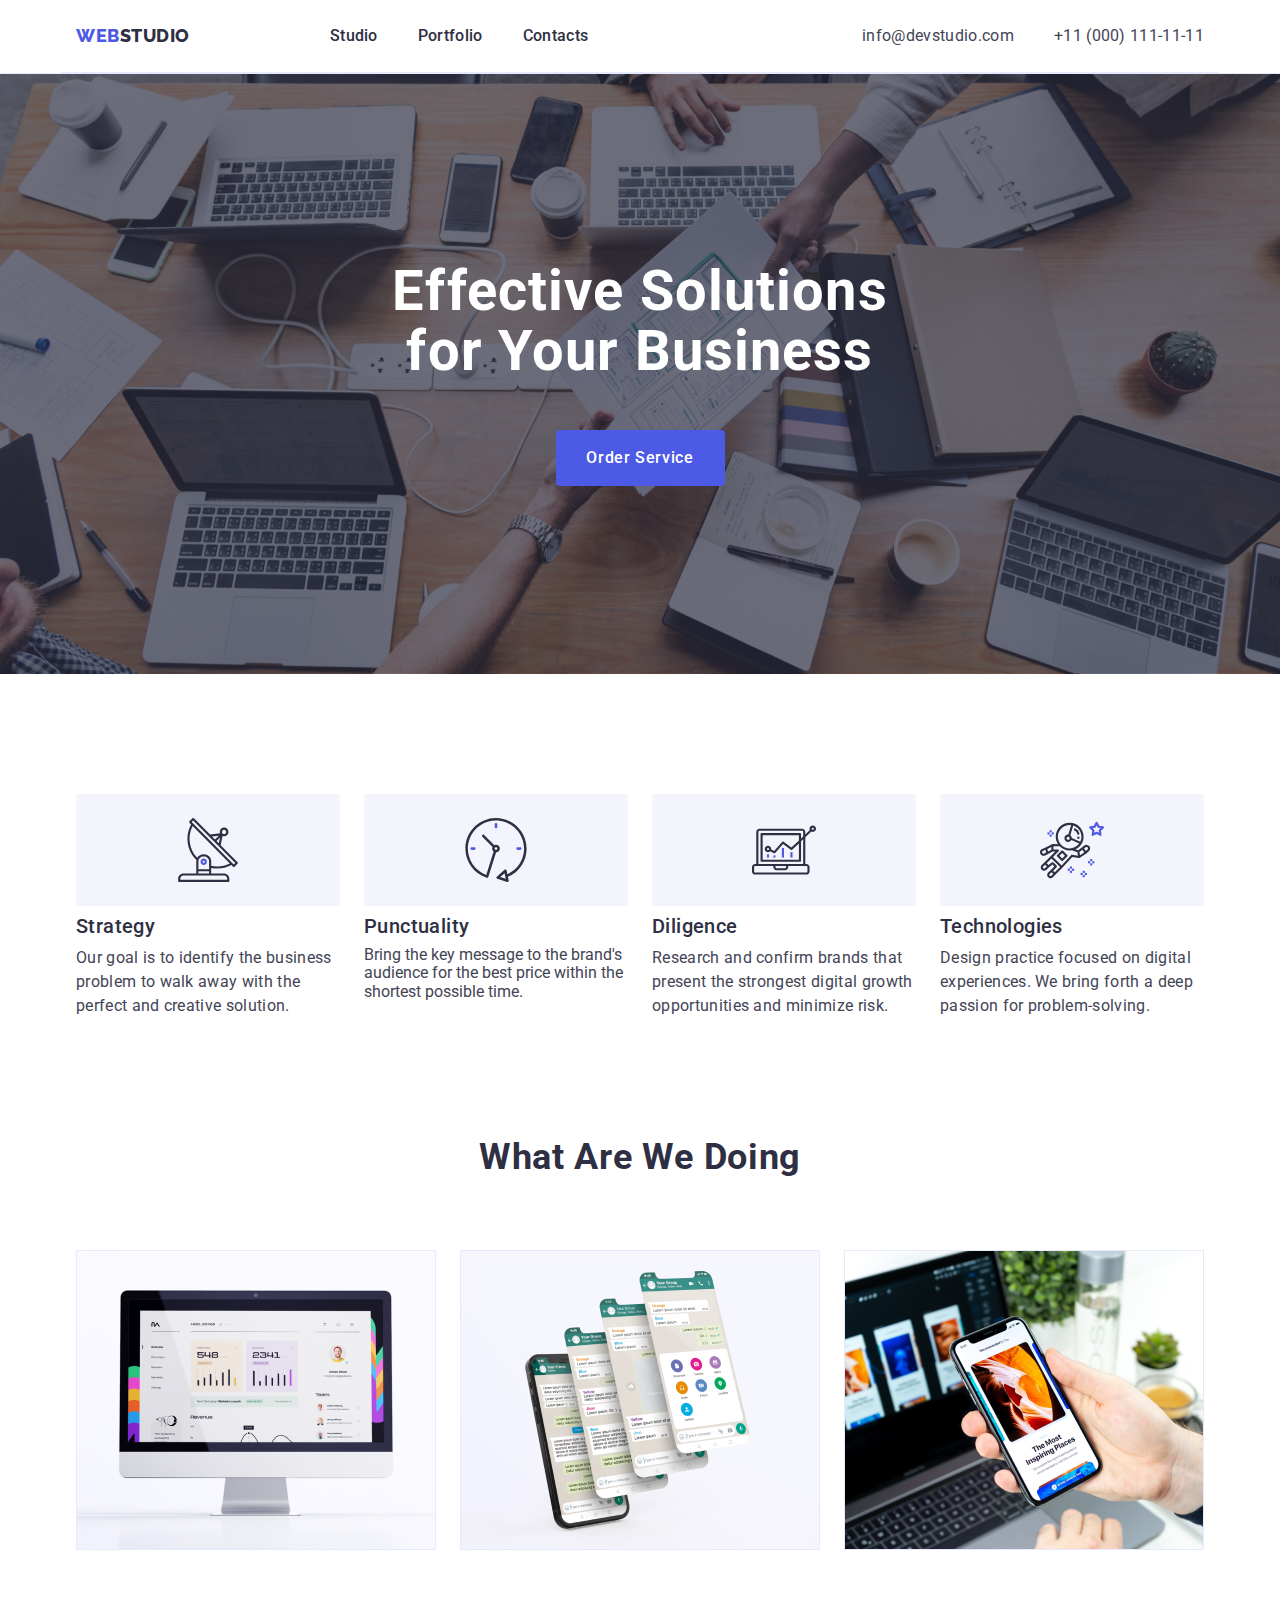
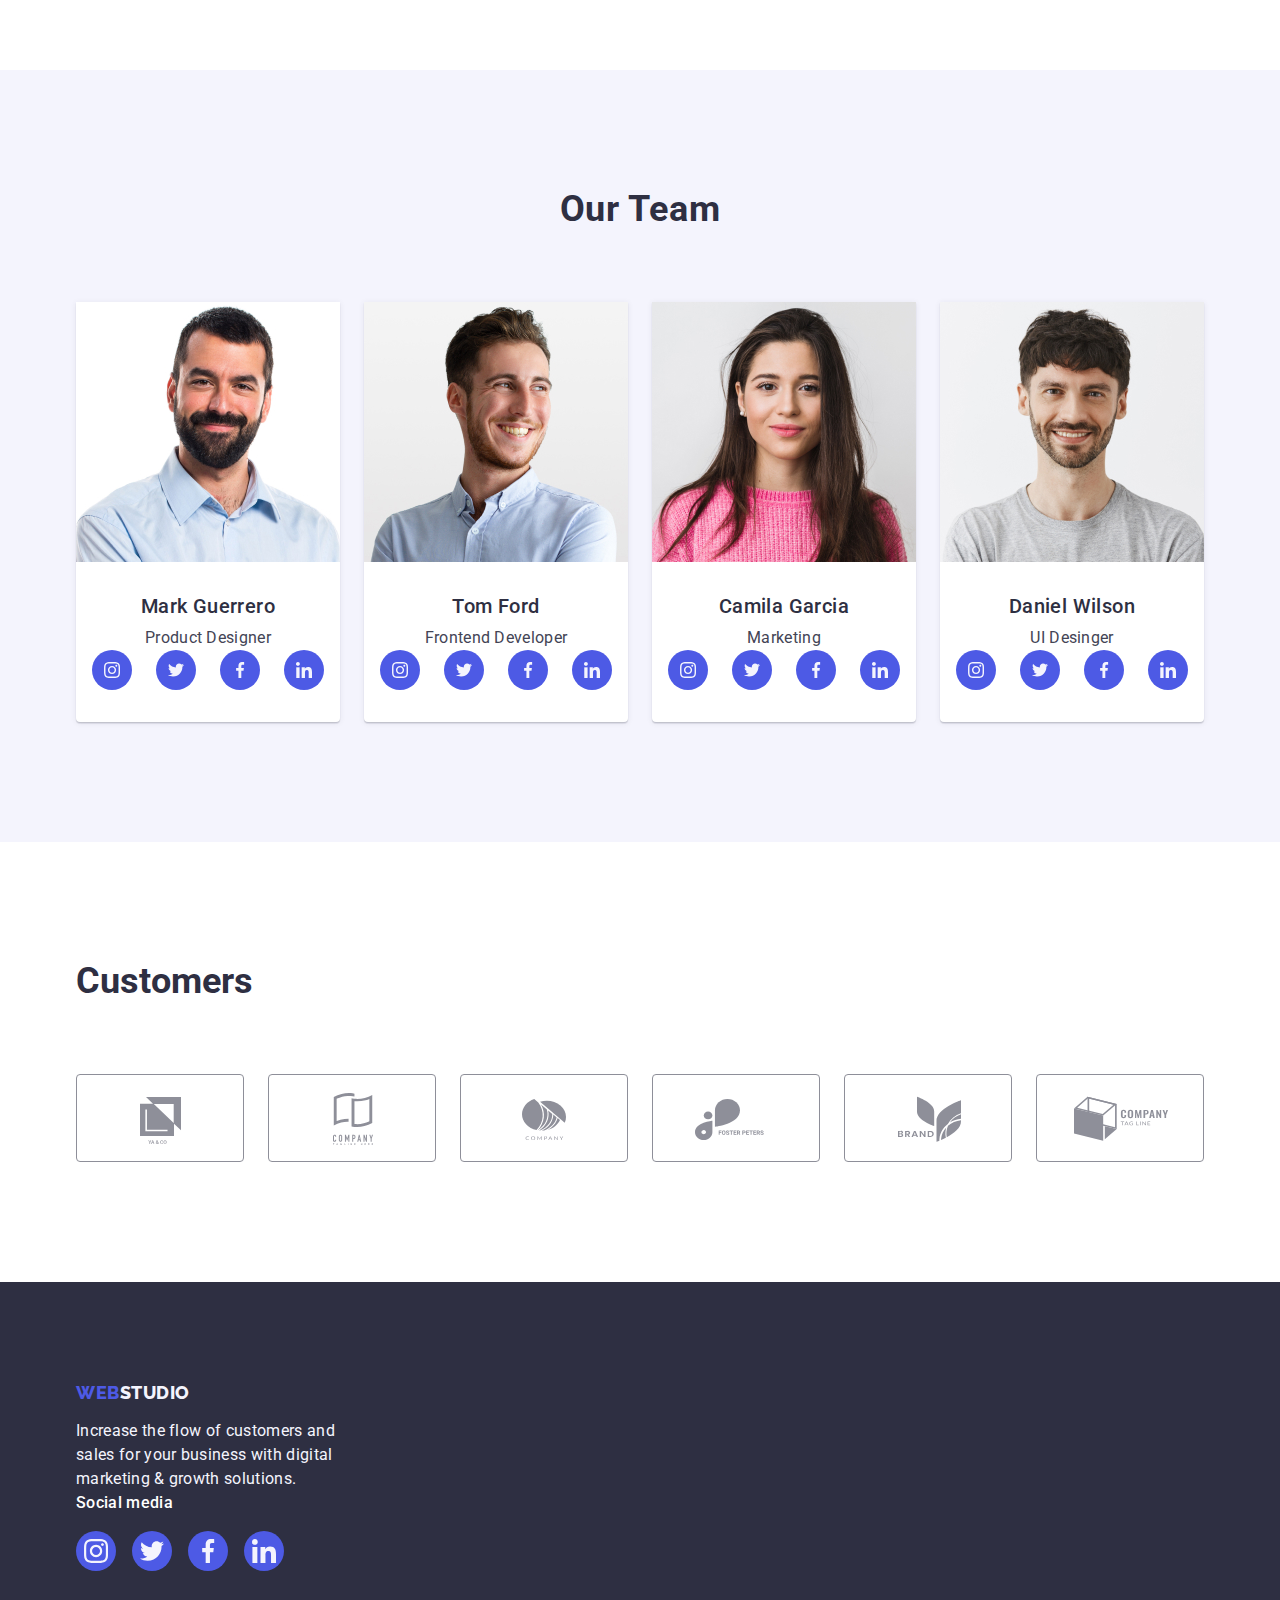
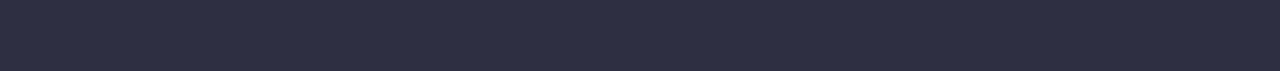
==== commit 4f11253a: "Div ulit" ====
--- a/index.html
+++ b/index.html
@@ -349,11 +349,9 @@
   <footer class="footerstyle link">
     <div class="footerdiv container">
       <div class="wrap-logo">
-
-      </div>
-      <a class="footerlogo link" href="./index.html">Web<span class="footerinside-logo">Studio</span></a>
-      <p class="footer-paragraph">Increase the flow of customers and sales for your business with digital marketing & growth solutions.</p>
-    </div>
+        <a class="footerlogo link" href="./index.html">Web<span class="footerinside-logo">Studio</span></a>
+        <p class="footer-paragraph">Increase the flow of customers and sales for your business with digital marketing & growth solutions.</p>
+      </div>
     <div>
         <p class="footer-socials-text">Social media</p>
           <ul class="footer-list">
@@ -389,6 +387,7 @@
               </a>
             </li>
           </ul>
+      </div>
     </div>
   </footer>
 </body>
--- a/css/styles.css
+++ b/css/styles.css
@@ -116,7 +116,7 @@
     background-color: #2e2f42;
     padding: 188px 0;
     margin: 0 auto;
-    background-image: linear-gradient(rgba(46, 47, 66, 0.7), rgba(46, 47, 66, 0.7)), url(../images/people-office.jpeg);
+    background-image: linear-gradient(rgba(46, 47, 66, 0.7), rgba(46, 47, 66, 0.7)), url(../images/people-office.jpg);
     max-width: 1440px;
     background-repeat: no-repeat;
     background-position: center;
@@ -349,7 +349,7 @@
     justify-content: center;
 }
 
-.footer-socials-link:hover, .footer-socials-link {
+.footer-socials-link:hover, .footer-socials-link:focus {
     background-color: Var(--green) ;
 }
 
@@ -365,6 +365,7 @@
     line-height: 1.5;
     color: var(--cloud);
     letter-spacing: 0.02em;
+    width: 264px;
 
 }
 
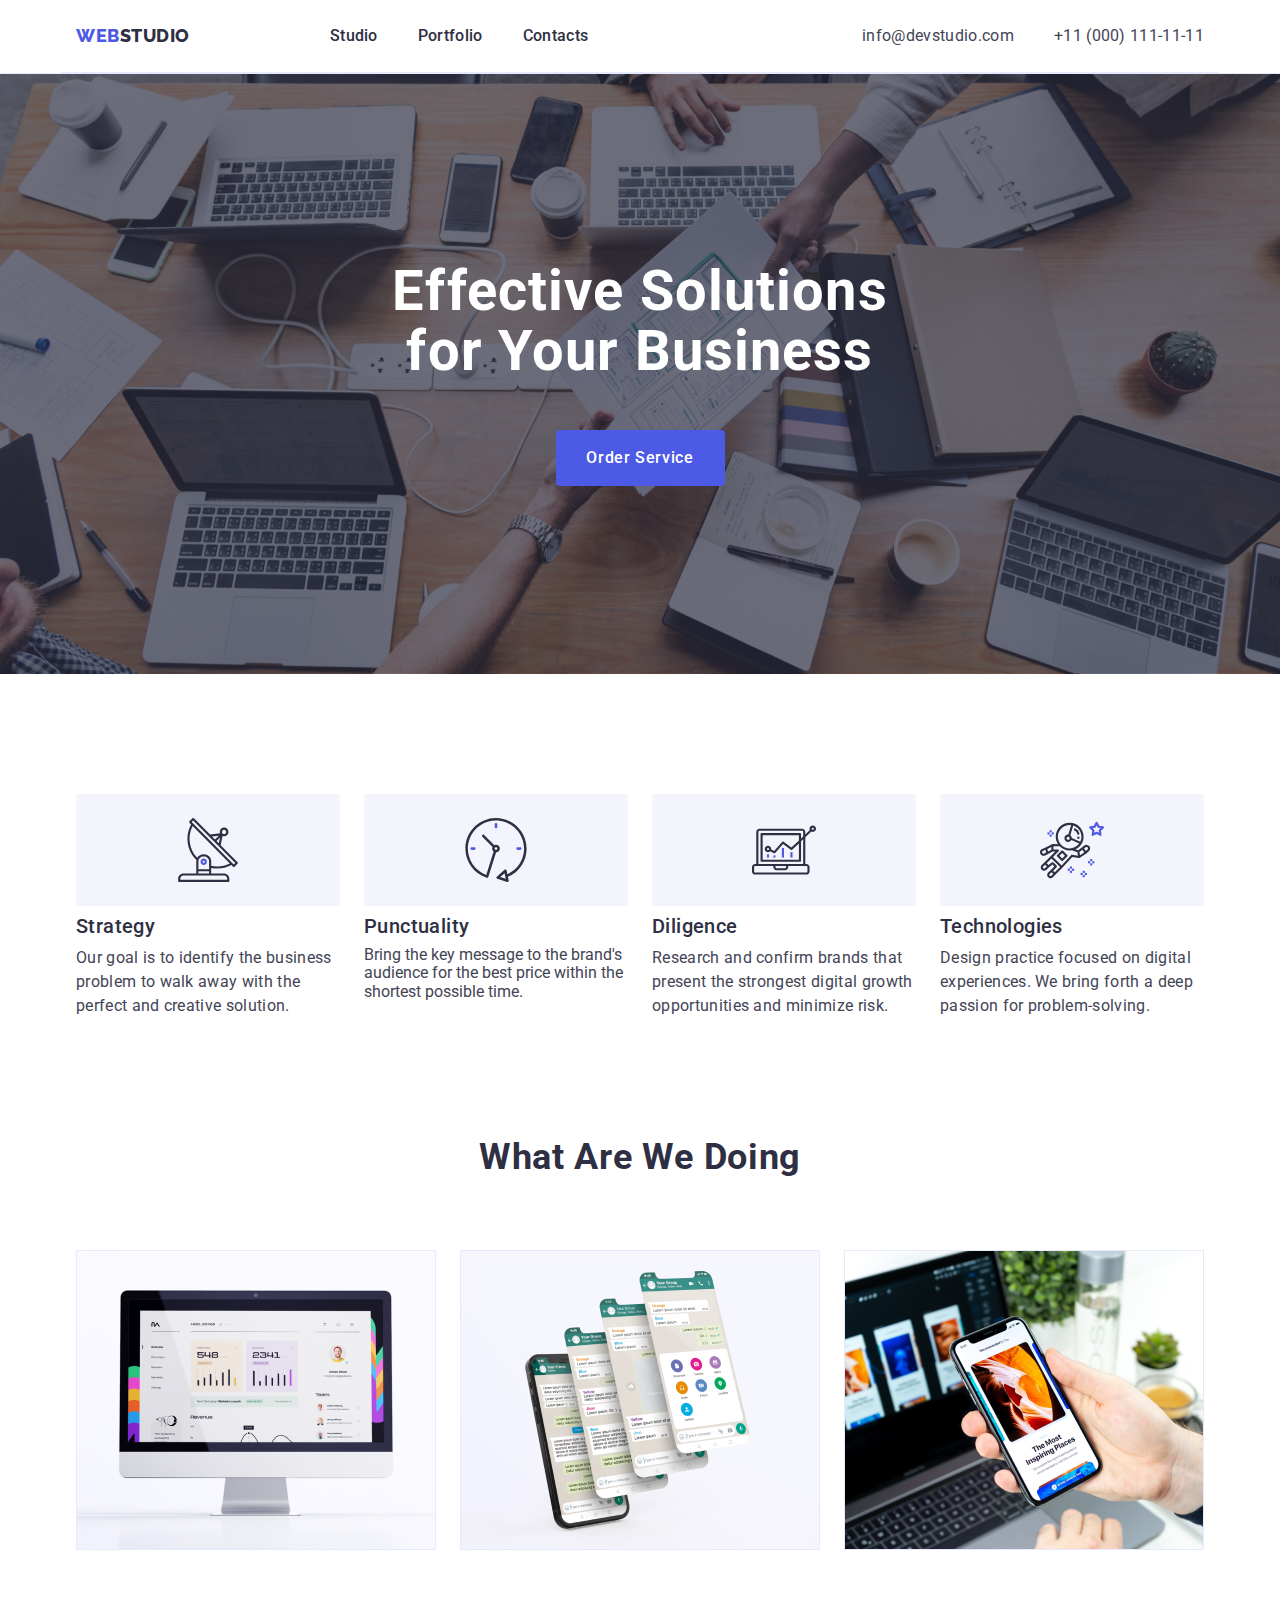
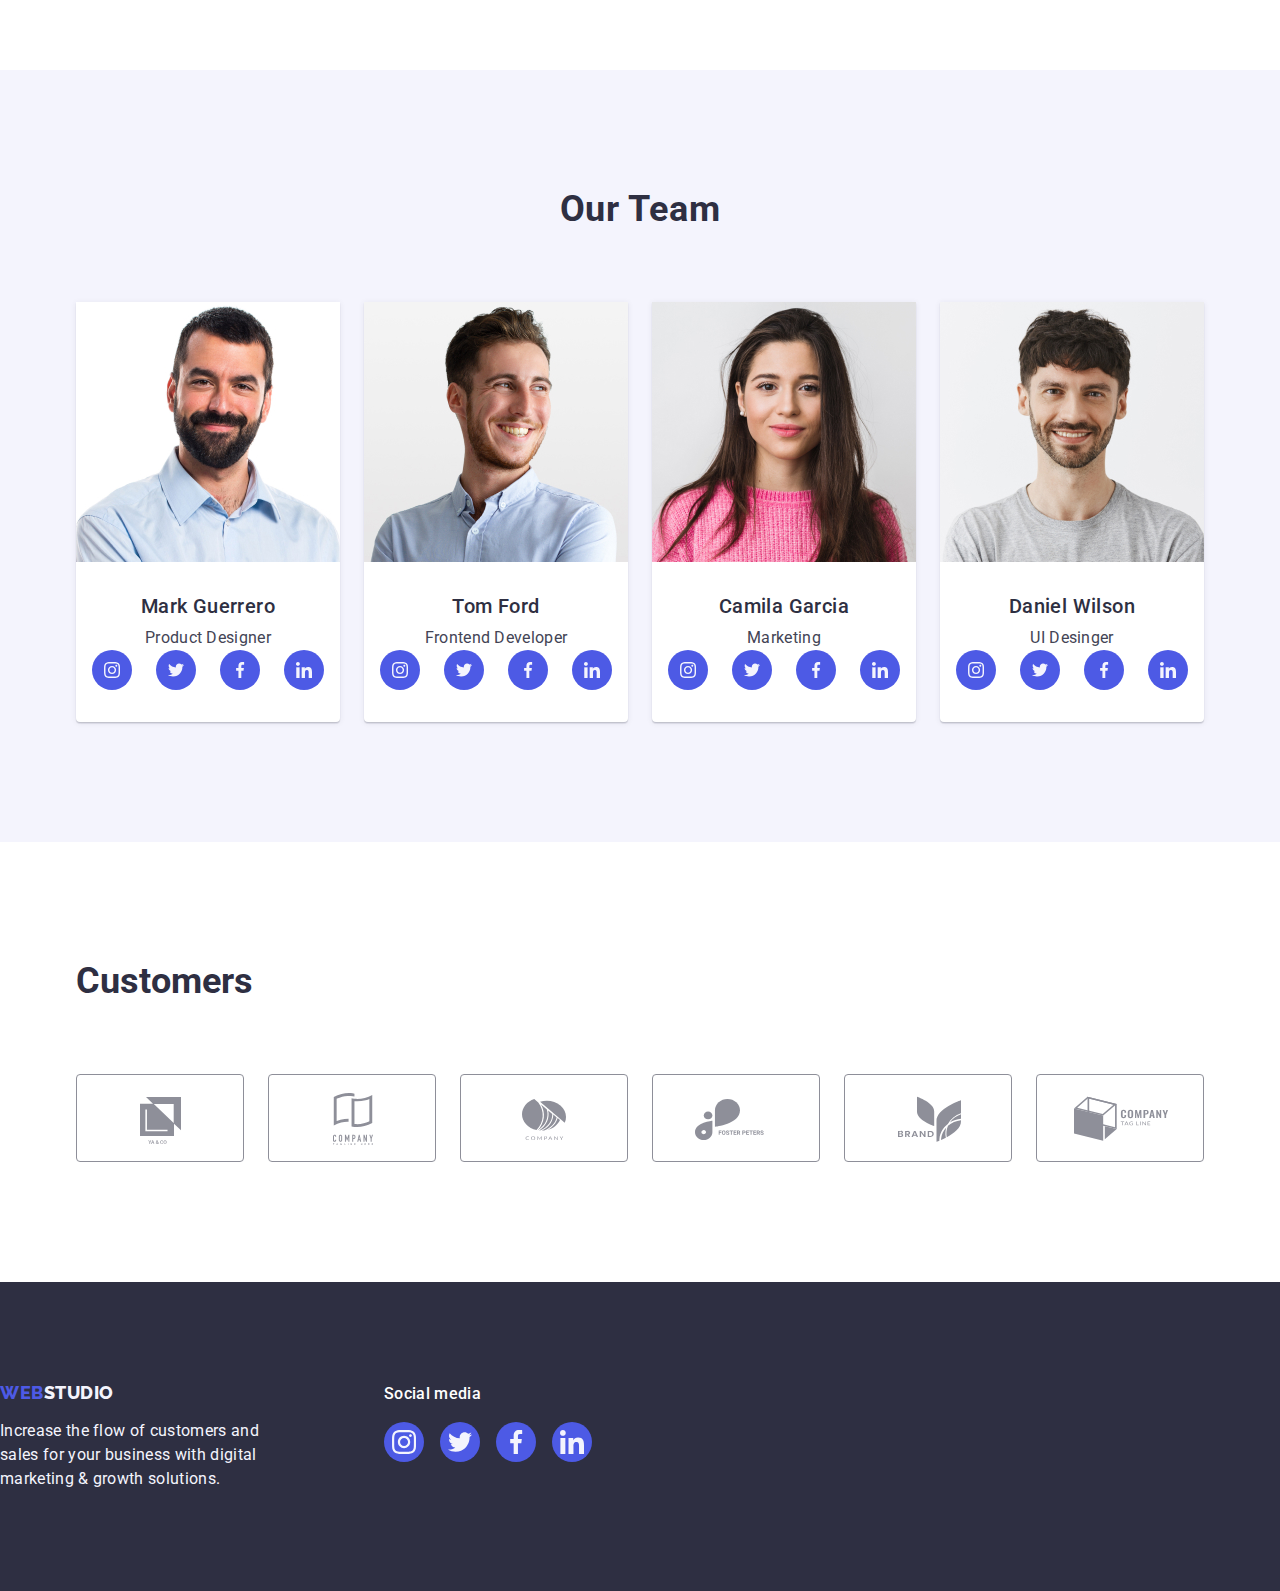
==== commit 43dfcabb: "footer content wrap" ====
--- a/index.html
+++ b/index.html
@@ -347,8 +347,8 @@
 
   <!-- Footer -->
   <footer class="footerstyle link">
-    <div class="footerdiv container">
-      <div class="wrap-logo">
+    <div class="footer-content-wrap">
+      <div class="logo-paragraph">
         <a class="footerlogo link" href="./index.html">Web<span class="footerinside-logo">Studio</span></a>
         <p class="footer-paragraph">Increase the flow of customers and sales for your business with digital marketing & growth solutions.</p>
       </div>
--- a/css/styles.css
+++ b/css/styles.css
@@ -518,7 +518,7 @@
     background-color: var(--navy-blue);
 }
 
-.portfolio-footer-logo{
+/* .portfolio-footer-logo{
     font-family: "Raleway", sans-serif;
     font-weight: 800;
     font-size: 18px;
@@ -526,12 +526,12 @@
     letter-spacing: 0.03em;
     text-transform: uppercase;
     color: var(--iris);
-}
-
-
-.portfolio-footerinside-logo{
+} */
+
+
+/* .portfolio-footerinside-logo{
     color: #f4f4fd;
-}
+} */
 
 /* Portfolio Images */
 .default-list {
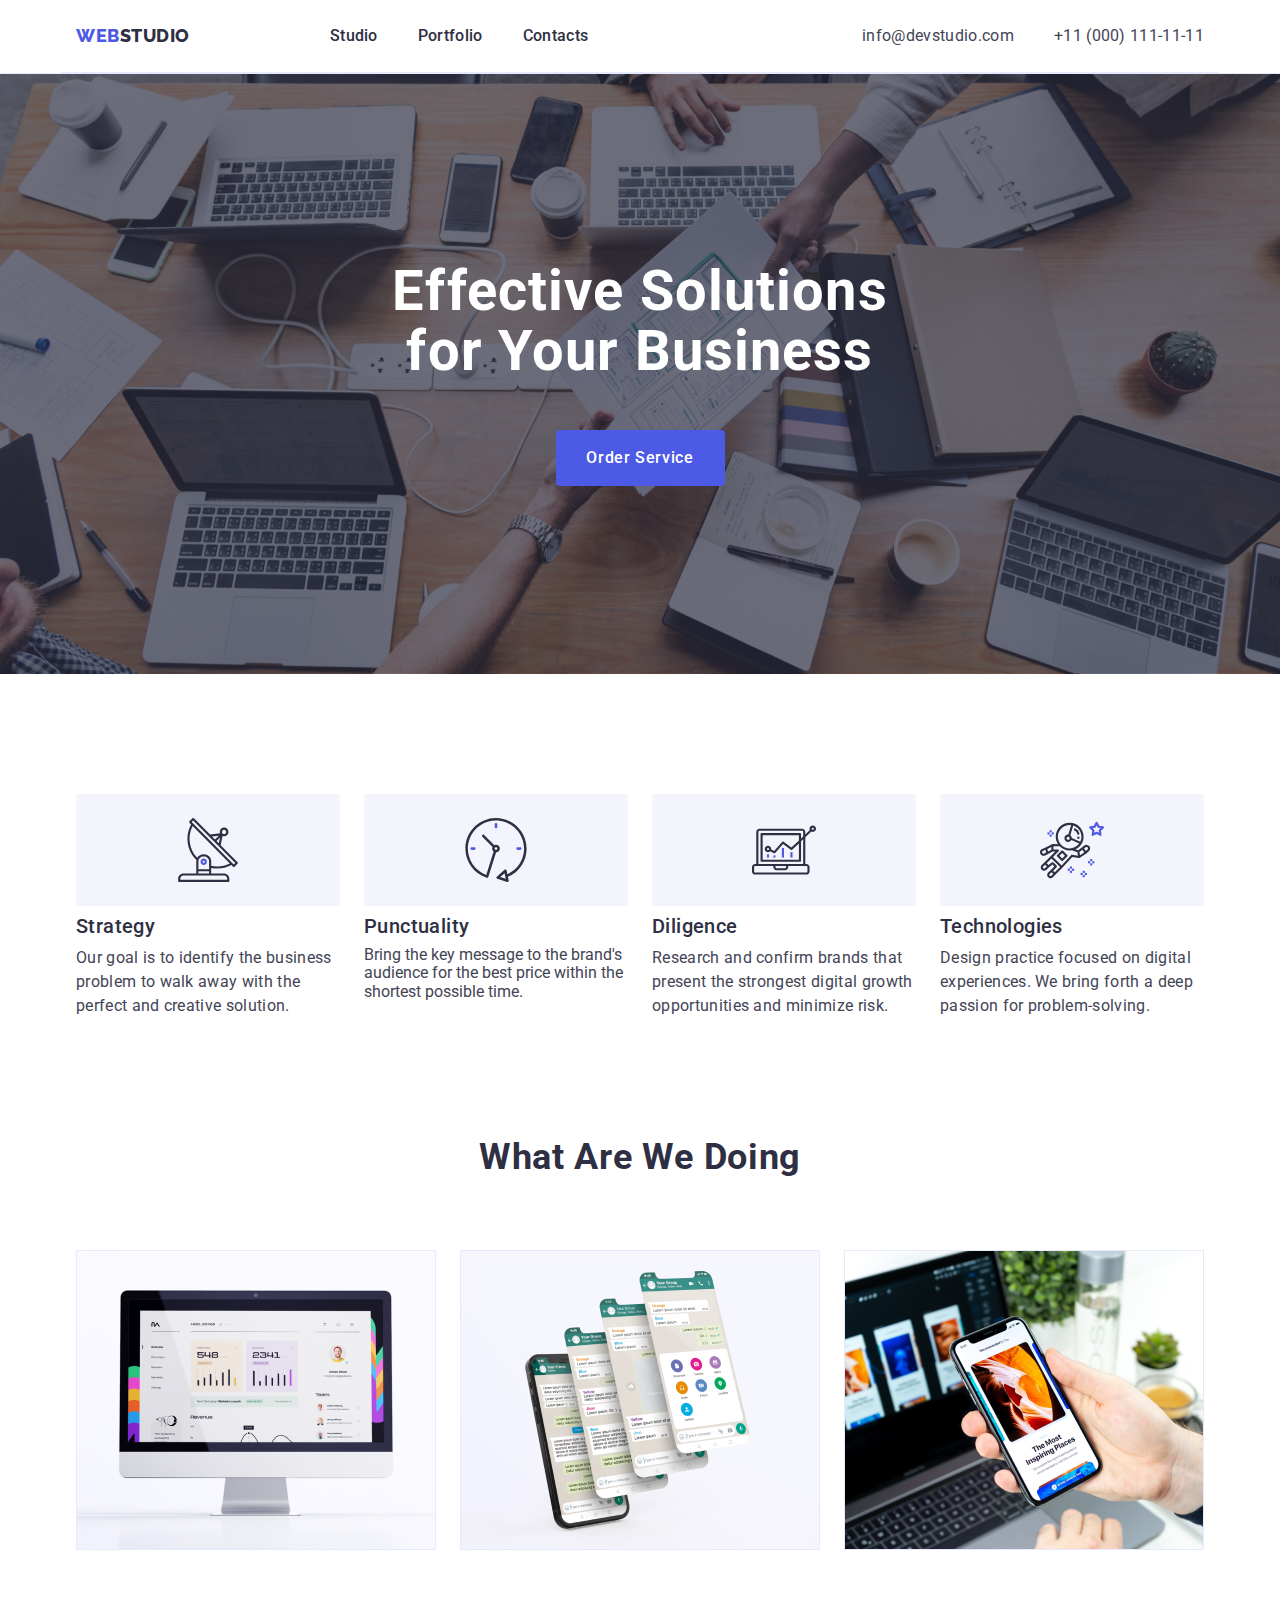
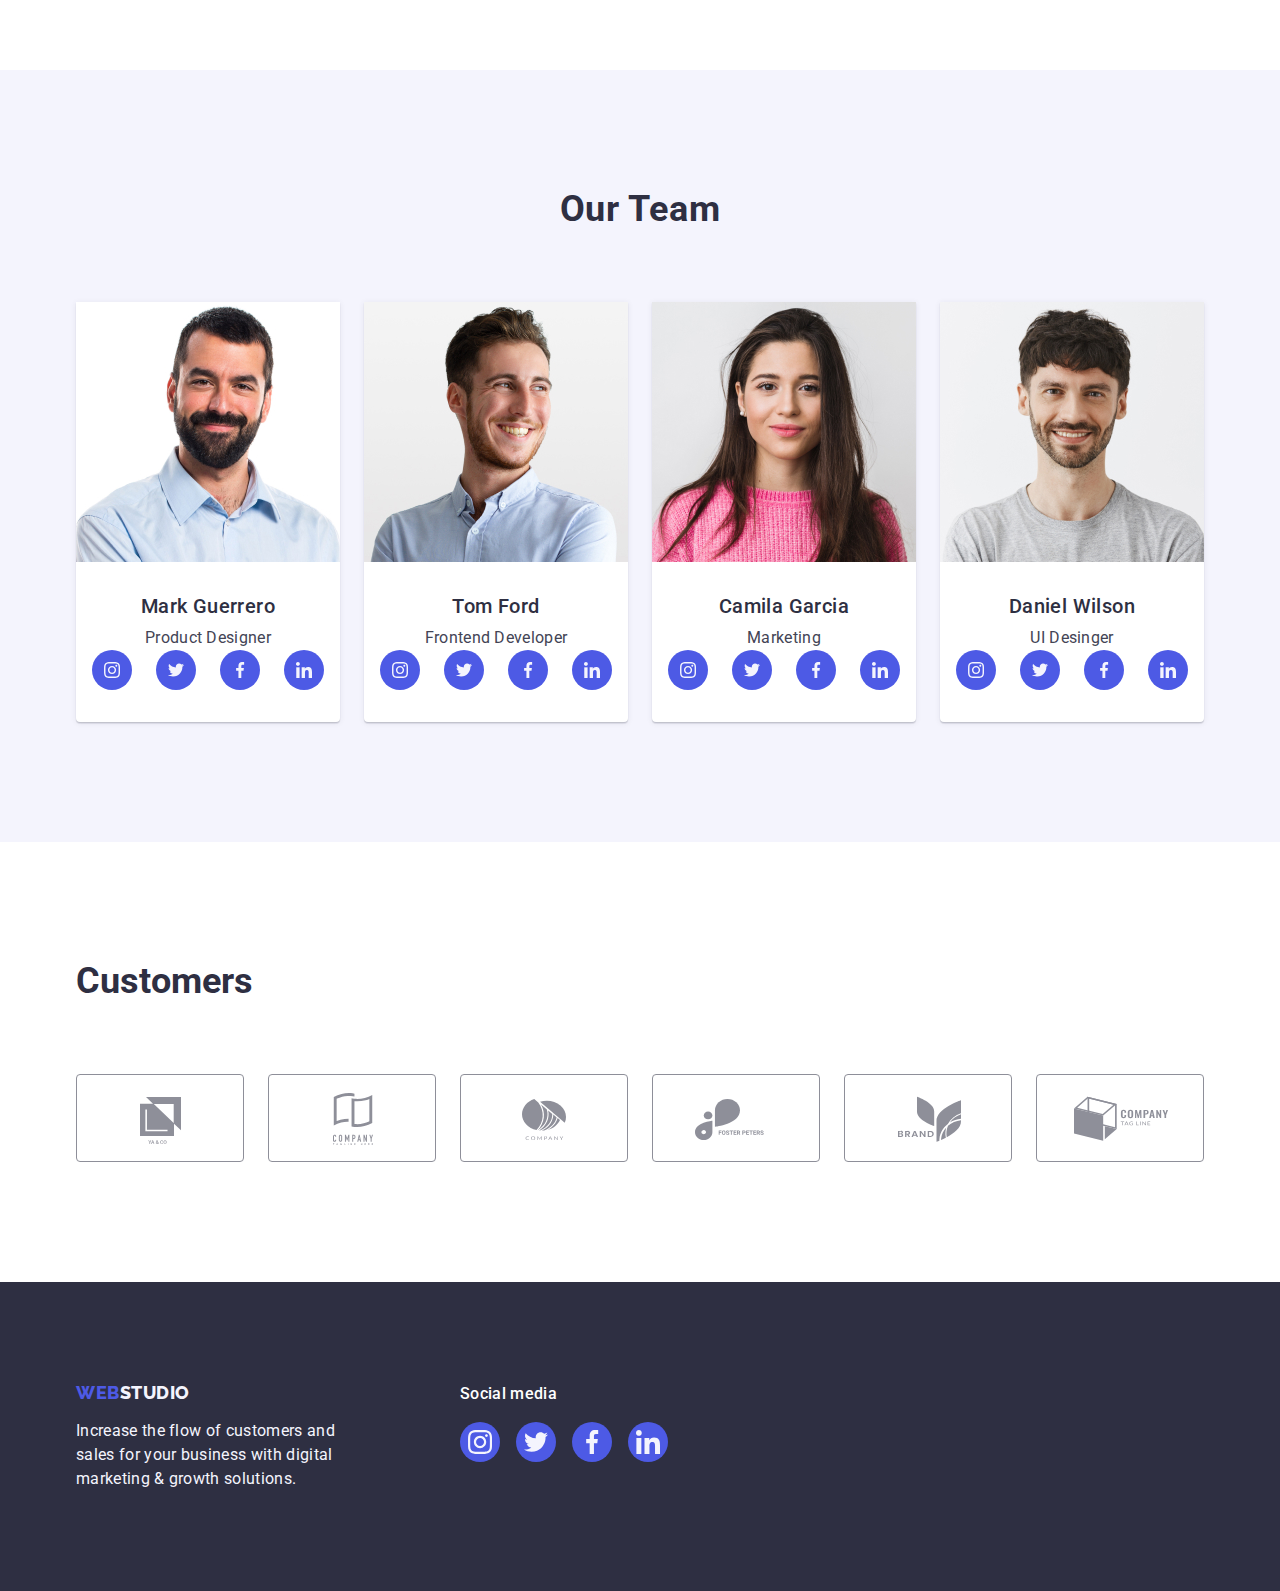
==== commit 1649abce: "footer container with coco" ====
--- a/index.html
+++ b/index.html
@@ -347,7 +347,7 @@
 
   <!-- Footer -->
   <footer class="footerstyle link">
-    <div class="footer-content-wrap">
+    <div class="footer-content-wrap container">
       <div class="logo-paragraph">
         <a class="footerlogo link" href="./index.html">Web<span class="footerinside-logo">Studio</span></a>
         <p class="footer-paragraph">Increase the flow of customers and sales for your business with digital marketing & growth solutions.</p>
